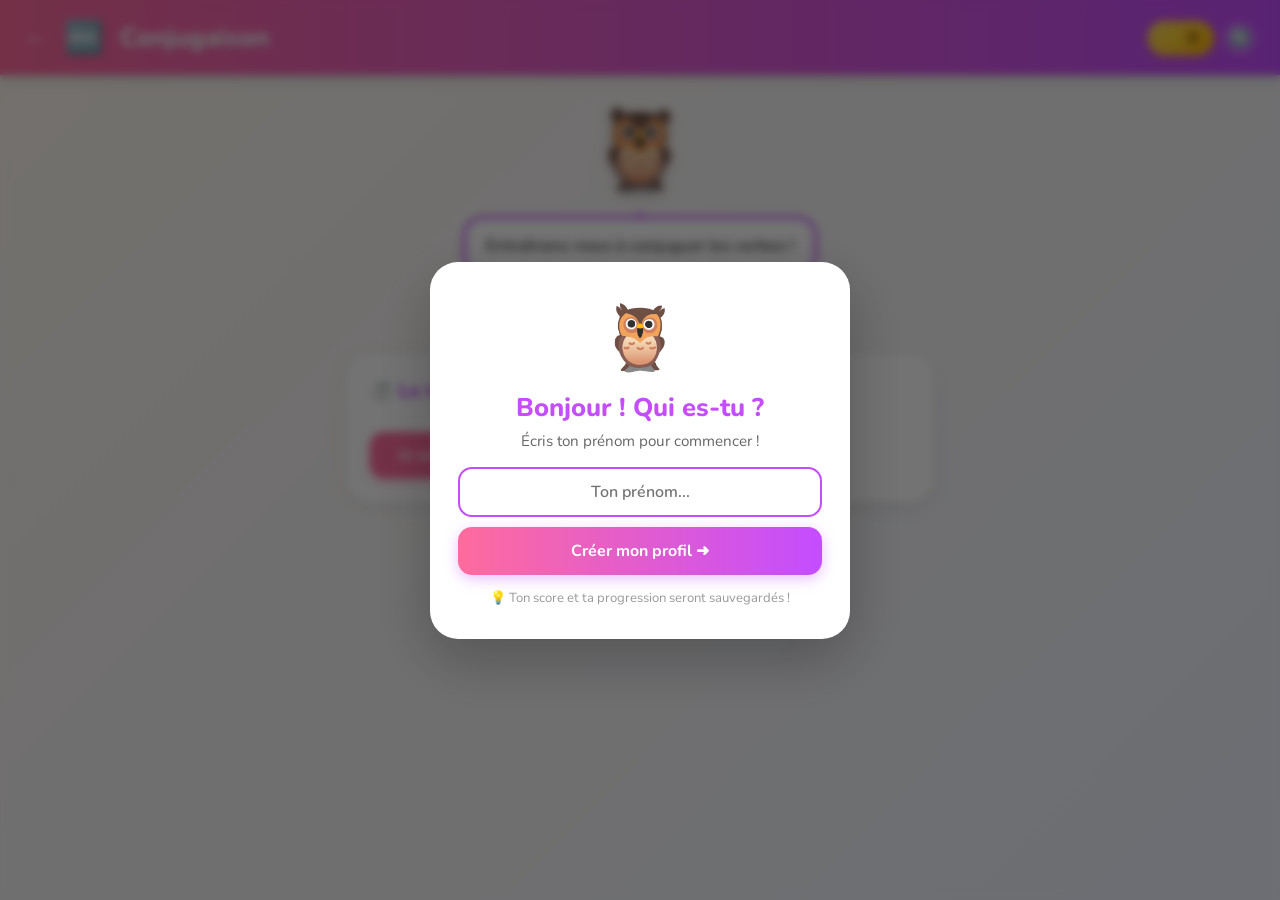
==== pages/conjugaison.html @ 8e63ce26 "Ajout système de profils multi-utilisateurs et interaction vocale Co-Authored-By: Claude Sonnet 4.6 " ====
<!DOCTYPE html>
<html lang="fr">
<head>
  <meta charset="UTF-8">
  <meta name="viewport" content="width=device-width, initial-scale=1.0">
  <title>Conjugaison – L'école magique</title>
  <link rel="stylesheet" href="../css/style.css">
</head>
<body>

  <header>
    <a href="../index.html" style="color:white;font-size:1.5rem;text-decoration:none;">←</a>
    <span style="font-size:2rem;">🔤</span>
    <h1>Conjugaison</h1>
    <div class="header-stars" style="display:flex;align-items:center;gap:10px;">
      <span style="color:white;font-size:0.85rem;font-weight:700;" id="user-name-display"></span>
      <span class="score-badge">⭐ <span id="score-total">0</span></span>
      <button onclick="Profiles.logout()" title="Changer d'utilisateur"
        style="background:rgba(255,255,255,0.25);border:none;border-radius:50%;width:32px;height:32px;cursor:pointer;font-size:1rem;">🔄</button>
    </div>
  </header>

  <main>
    <div class="teacher-zone">
      <div id="teacher-avatar">🦉</div>
      <div class="bubble" id="teacher-bubble">Entraînons-nous à conjuguer les verbes !</div>
      <button id="btn-micro" onclick="activerMicro()">🎤 Parler</button>
    </div>

    <div class="exercice-zone">
      <div class="exercice-card" id="lecon-card">
        <h2 id="temps-titre">⏱️ Le temps du jour</h2>
        <div id="lecon-contenu" style="line-height:1.8;font-size:1rem;color:#444;"></div>
        <button class="valider-btn" onclick="commencerExercices()" style="margin-top:14px;">Je suis prête ! ➜</button>
      </div>

      <div class="exercice-card" id="exo-card" style="display:none;">
        <h2>✍️ Complète la phrase</h2>
        <p id="phrase-trouee" style="font-size:1.15rem;font-weight:700;text-align:center;margin:14px 0;line-height:1.8;"></p>
        <p style="color:#888;font-style:italic;text-align:center;font-size:0.9rem;" id="indice-temps"></p>
        <div class="choix-grid" id="choix-conj"></div>
        <div class="feedback" id="feedback-conj"></div>
      </div>

      <div style="text-align:center;margin-top:8px;">
        <button class="valider-btn" onclick="prochainExercice()" id="btn-suivant" style="display:none;background:#007a30;">Question suivante ➜</button>
        <button class="valider-btn" onclick="changerTemps()" id="btn-temps" style="display:none;background:#c44dff;">Changer de temps ➜</button>
      </div>
    </div>
  </main>

  <script src="../js/teacher.js"></script>
  <script src="../js/profiles.js"></script>
  <script>
    const lecons = [
      {
        temps: "Présent de l'indicatif",
        explication: "Le présent décrit une action qui se passe maintenant ou une vérité générale.\n\nExemple avec CHANTER :\n• Je chante • Tu chantes • Il/Elle chante\n• Nous chantons • Vous chantez • Ils/Elles chantent\n\nAstuce : au présent, les terminaisons courantes sont : -e, -es, -e, -ons, -ez, -ent",
        exercices: [
          { phrase: "Elle ___ (chanter) une belle chanson.", bonne: "chante", choix: ["chante", "chantait", "chantera", "a chanté"] },
          { phrase: "Nous ___ (manger) à midi.", bonne: "mangeons", choix: ["mangeons", "mangions", "mangerons", "avons mangé"] },
          { phrase: "Tu ___ (finir) tes devoirs.", bonne: "finis", choix: ["finis", "finissais", "finiras", "as fini"] }
        ]
      },
      {
        temps: "Imparfait de l'indicatif",
        explication: "L'imparfait décrit une action passée qui durait dans le temps ou une habitude du passé.\n\nExemple avec JOUER :\n• Je jouais • Tu jouais • Il/Elle jouait\n• Nous jouions • Vous jouiez • Ils/Elles jouaient\n\nAstuce : l'imparfait se termine toujours par : -ais, -ais, -ait, -ions, -iez, -aient",
        exercices: [
          { phrase: "Quand j'étais petit, je ___ (jouer) dehors.", bonne: "jouais", choix: ["jouais", "joue", "jouerai", "ai joué"] },
          { phrase: "Il ___ (faire) beau tous les étés.", bonne: "faisait", choix: ["faisait", "fait", "fera", "a fait"] },
          { phrase: "Nous ___ (partir) en vacances chaque année.", bonne: "partions", choix: ["partions", "partons", "partirons", "sommes partis"] }
        ]
      },
      {
        temps: "Futur simple",
        explication: "Le futur simple décrit une action qui se passera plus tard.\n\nExemple avec PARLER :\n• Je parlerai • Tu parleras • Il/Elle parlera\n• Nous parlerons • Vous parlerez • Ils/Elles parleront\n\nAstuce : au futur, on ajoute les terminaisons : -ai, -as, -a, -ons, -ez, -ont",
        exercices: [
          { phrase: "Demain, je ___ (aller) à l'école.", bonne: "irai", choix: ["irai", "vais", "allais", "suis allé"] },
          { phrase: "Tu ___ (apprendre) beaucoup de choses cette année.", bonne: "apprendras", choix: ["apprendras", "apprends", "apprenais", "as appris"] },
          { phrase: "Ils ___ (venir) nous rendre visite.", bonne: "viendront", choix: ["viendront", "viennent", "venaient", "sont venus"] }
        ]
      }
    ];

    let tempsIndex = 0;
    let exoIndex = 0;

    window.addEventListener('load', () => {
      Teacher.init();
      initProfileSystem((name) => {
        setTimeout(() => {
          afficherLecon(0);
          Teacher.parler("Bienvenue en conjugaison " + name + " ! Aujourd'hui on va apprendre le présent de l'indicatif. Lis bien la leçon, ensuite on s'entraîne !");
        }, 600);
      });
    });

    function afficherLecon(ti) {
      const l = lecons[ti];
      document.getElementById('temps-titre').textContent = '⏱️ ' + l.temps;
      document.getElementById('lecon-contenu').innerHTML = l.explication.replace(/\n/g, '<br>');
      document.getElementById('lecon-card').style.display = 'block';
      document.getElementById('exo-card').style.display = 'none';
      document.getElementById('btn-suivant').style.display = 'none';
      document.getElementById('btn-temps').style.display = 'none';
      exoIndex = 0;
    }

    function commencerExercices() {
      document.getElementById('lecon-card').style.display = 'none';
      document.getElementById('exo-card').style.display = 'block';
      afficherExercice();
      Teacher.parler("Très bien ! Maintenant entraînons-nous avec des exercices.");
    }

    function afficherExercice() {
      const exos = lecons[tempsIndex].exercices;
      if (exoIndex >= exos.length) {
        document.getElementById('exo-card').innerHTML = '<h2>🎉 Bravo ! Tu as réussi tous les exercices sur ce temps !</h2>';
        Profiles.saveProgression('conjugaison', { [lecons[tempsIndex].temps]: true, date: new Date().toLocaleDateString() });
        document.getElementById('btn-temps').style.display = tempsIndex < lecons.length - 1 ? 'inline-block' : 'none';
        Teacher.parler("Félicitations ! Tu as réussi tous les exercices. Tu progresses vraiment bien !");
        return;
      }
      const ex = exos[exoIndex];
      document.getElementById('phrase-trouee').textContent = ex.phrase;
      document.getElementById('indice-temps').textContent = 'Temps : ' + lecons[tempsIndex].temps;
      document.getElementById('feedback-conj').className = 'feedback';
      document.getElementById('btn-suivant').style.display = 'none';

      let html = '';
      ex.choix.forEach(c => {
        html += `<button class="choix-btn" onclick="verifier('${c}', '${ex.bonne}', this)">${c}</button>`;
      });
      document.getElementById('choix-conj').innerHTML = html;
      Teacher.parler(ex.phrase.replace('___', '...'));
    }

    function verifier(reponse, bonne, btn) {
      const btns = document.querySelectorAll('.choix-btn');
      btns.forEach(b => b.disabled = true);
      const feedback = document.getElementById('feedback-conj');

      if (reponse === bonne) {
        btn.classList.add('correct');
        feedback.textContent = '✅ Bravo ! La bonne forme est bien : ' + bonne;
        feedback.className = 'feedback bravo';
        const newScore = Profiles.addPoint();
        document.getElementById('score-total').textContent = newScore;
        Teacher.parler("Parfait ! La bonne réponse est " + bonne + ". Continue comme ça !");
      } else {
        btn.classList.add('incorrect');
        btns[Array.from(btns).findIndex(b => b.textContent === bonne)].classList.add('correct');
        feedback.textContent = '❌ Pas tout à fait. La bonne réponse était : ' + bonne;
        feedback.className = 'feedback erreur';
        Teacher.parler("Pas tout à fait. La bonne réponse était : " + bonne + ". On continue !");
      }
      document.getElementById('btn-suivant').style.display = 'inline-block';
    }

    function prochainExercice() { exoIndex++; afficherExercice(); }

    function changerTemps() {
      tempsIndex++;
      afficherLecon(tempsIndex);
      Teacher.parler("Bravo ! Maintenant on passe au " + lecons[tempsIndex].temps + ". Lis bien la leçon !");
    }

    function activerMicro() {
      if (Teacher.isListening) { Teacher.arreterEcoute(); return; }
      Teacher.parler("Je t'écoute !", () => {
        Teacher.ecouter((t) => {
          document.getElementById('teacher-bubble').textContent = "Tu as dit : \"" + t + "\"";
        });
      });
    }
  </script>
</body>
</html>
---- css/style.css ----
/* Police et base */
@import url('https://fonts.googleapis.com/css2?family=Nunito:wght@400;600;700;800&display=swap');

* { box-sizing: border-box; margin: 0; padding: 0; }

body {
  font-family: 'Nunito', sans-serif;
  background: linear-gradient(135deg, #fff9f0 0%, #f0f4ff 100%);
  min-height: 100vh;
  color: #333;
}

/* ===== HEADER ===== */
header {
  background: linear-gradient(90deg, #ff6b9d, #c44dff);
  padding: 16px 24px;
  display: flex;
  align-items: center;
  gap: 16px;
  box-shadow: 0 4px 12px rgba(0,0,0,0.15);
}

header h1 {
  color: white;
  font-size: 1.6rem;
  font-weight: 800;
  text-shadow: 1px 1px 3px rgba(0,0,0,0.2);
}

.header-stars {
  margin-left: auto;
  color: #ffe066;
  font-size: 1.4rem;
  font-weight: 700;
}

/* ===== NAVIGATION ===== */
nav {
  display: flex;
  justify-content: center;
  gap: 12px;
  padding: 16px;
  flex-wrap: wrap;
}

.nav-btn {
  display: flex;
  flex-direction: column;
  align-items: center;
  gap: 6px;
  padding: 14px 20px;
  border: none;
  border-radius: 20px;
  font-family: 'Nunito', sans-serif;
  font-size: 1rem;
  font-weight: 700;
  cursor: pointer;
  text-decoration: none;
  transition: transform 0.2s, box-shadow 0.2s;
  box-shadow: 0 4px 10px rgba(0,0,0,0.12);
  min-width: 120px;
}

.nav-btn:hover {
  transform: translateY(-3px);
  box-shadow: 0 8px 20px rgba(0,0,0,0.18);
}

.nav-btn .emoji { font-size: 2rem; }

.btn-lecture  { background: #ffe0f0; color: #c0006a; }
.btn-grammaire { background: #e0f4ff; color: #0060c0; }
.btn-conjugaison { background: #e8ffe0; color: #007a30; }
.btn-ortho { background: #fff6e0; color: #b06000; }

/* ===== PROFESSEUR ===== */
.teacher-zone {
  display: flex;
  flex-direction: column;
  align-items: center;
  padding: 20px;
  gap: 12px;
}

#teacher-avatar {
  font-size: 5rem;
  transition: transform 0.15s;
  filter: drop-shadow(0 4px 8px rgba(0,0,0,0.15));
  cursor: default;
  user-select: none;
}

#teacher-avatar.parle {
  animation: parle 0.4s ease-in-out infinite alternate;
}

@keyframes parle {
  from { transform: scale(1) rotate(-3deg); }
  to   { transform: scale(1.12) rotate(3deg); }
}

.bubble {
  background: white;
  border: 3px solid #c44dff;
  border-radius: 20px;
  padding: 14px 20px;
  max-width: 520px;
  font-size: 1.05rem;
  font-weight: 600;
  color: #444;
  text-align: center;
  line-height: 1.5;
  box-shadow: 0 4px 12px rgba(196,77,255,0.15);
  position: relative;
}

.bubble::before {
  content: '';
  position: absolute;
  top: -14px;
  left: 50%;
  transform: translateX(-50%);
  border: 7px solid transparent;
  border-bottom-color: #c44dff;
}

/* ===== BOUTON MICRO ===== */
#btn-micro {
  background: #c44dff;
  color: white;
  border: none;
  border-radius: 50px;
  padding: 12px 28px;
  font-family: 'Nunito', sans-serif;
  font-size: 1.05rem;
  font-weight: 700;
  cursor: pointer;
  transition: background 0.2s, transform 0.2s;
  box-shadow: 0 4px 12px rgba(196,77,255,0.4);
}

#btn-micro:hover { background: #a832e0; transform: scale(1.05); }
#btn-micro.actif { background: #e0003a; box-shadow: 0 4px 12px rgba(224,0,58,0.4); }

/* ===== EXERCICE ===== */
.exercice-zone {
  max-width: 620px;
  margin: 0 auto 30px;
  padding: 0 16px;
}

.exercice-card {
  background: white;
  border-radius: 24px;
  padding: 24px;
  box-shadow: 0 6px 20px rgba(0,0,0,0.08);
  margin-bottom: 16px;
}

.exercice-card h2 {
  font-size: 1.2rem;
  font-weight: 800;
  margin-bottom: 14px;
  color: #c44dff;
}

.choix-grid {
  display: grid;
  grid-template-columns: 1fr 1fr;
  gap: 10px;
  margin-top: 12px;
}

.choix-btn {
  background: #f5f0ff;
  border: 2px solid #ddd;
  border-radius: 14px;
  padding: 12px;
  font-family: 'Nunito', sans-serif;
  font-size: 1rem;
  font-weight: 600;
  cursor: pointer;
  transition: all 0.2s;
  color: #333;
}

.choix-btn:hover { border-color: #c44dff; background: #efe0ff; }
.choix-btn.correct { background: #d4f7d4; border-color: #2ea84a; color: #1a6e2e; }
.choix-btn.incorrect { background: #ffd6d6; border-color: #e03a3a; color: #8a0000; }

/* ===== FEEDBACK ===== */
.feedback {
  text-align: center;
  font-size: 1.2rem;
  font-weight: 800;
  padding: 10px;
  border-radius: 12px;
  margin-top: 10px;
  display: none;
}

.feedback.bravo { background: #d4f7d4; color: #1a6e2e; display: block; }
.feedback.erreur { background: #ffd6d6; color: #8a0000; display: block; }

/* ===== ACCUEIL ===== */
.accueil-hero {
  text-align: center;
  padding: 30px 20px 10px;
}

.accueil-hero h2 {
  font-size: 1.8rem;
  font-weight: 800;
  color: #c44dff;
  margin-bottom: 8px;
}

.accueil-hero p {
  font-size: 1.05rem;
  color: #666;
  max-width: 400px;
  margin: 0 auto;
  line-height: 1.5;
}

/* ===== INPUT RÉPONSE ===== */
.reponse-input {
  width: 100%;
  padding: 12px 16px;
  border: 2px solid #ddd;
  border-radius: 14px;
  font-family: 'Nunito', sans-serif;
  font-size: 1rem;
  font-weight: 600;
  margin-top: 10px;
  outline: none;
  transition: border-color 0.2s;
}

.reponse-input:focus { border-color: #c44dff; }

.valider-btn {
  background: #ff6b9d;
  color: white;
  border: none;
  border-radius: 14px;
  padding: 12px 28px;
  font-family: 'Nunito', sans-serif;
  font-size: 1rem;
  font-weight: 700;
  cursor: pointer;
  margin-top: 10px;
  transition: background 0.2s, transform 0.2s;
  box-shadow: 0 4px 10px rgba(255,107,157,0.4);
}

.valider-btn:hover { background: #e04580; transform: scale(1.04); }

/* ===== ÉTOILES / SCORE ===== */
.score-badge {
  background: linear-gradient(135deg, #ffe066, #ffb300);
  color: #7a4800;
  border-radius: 50px;
  padding: 6px 16px;
  font-weight: 800;
  font-size: 1rem;
  box-shadow: 0 2px 8px rgba(255,179,0,0.3);
}

/* ===== RESPONSIVE ===== */
@media (max-width: 480px) {
  header h1 { font-size: 1.2rem; }
  .choix-grid { grid-template-columns: 1fr; }
  .nav-btn { min-width: 90px; padding: 10px 14px; }
}
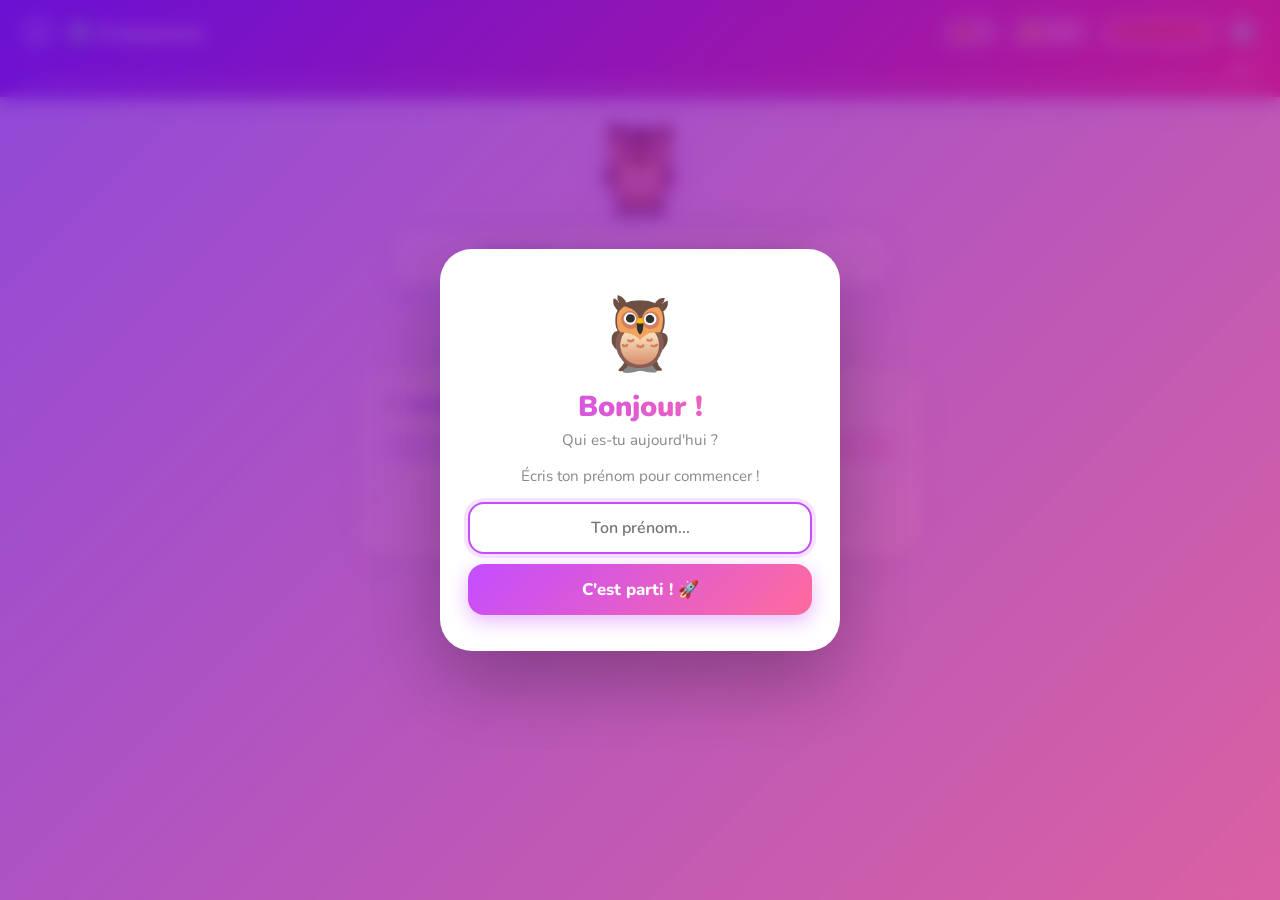
==== commit 8467cc57: "Refonte complète : design Duolingo, XP, coeurs, confettis, voix expressive Co-Authored-By: Claude So" ====
--- a/pages/conjugaison.html
+++ b/pages/conjugaison.html
@@ -8,43 +8,51 @@
 </head>
 <body>
 
-  <header>
-    <a href="../index.html" style="color:white;font-size:1.5rem;text-decoration:none;">←</a>
-    <span style="font-size:2rem;">🔤</span>
-    <h1>Conjugaison</h1>
-    <div class="header-stars" style="display:flex;align-items:center;gap:10px;">
-      <span style="color:white;font-size:0.85rem;font-weight:700;" id="user-name-display"></span>
-      <span class="score-badge">⭐ <span id="score-total">0</span></span>
-      <button onclick="Profiles.logout()" title="Changer d'utilisateur"
-        style="background:rgba(255,255,255,0.25);border:none;border-radius:50%;width:32px;height:32px;cursor:pointer;font-size:1rem;">🔄</button>
+  <header class="hud">
+    <div class="hud-top">
+      <a href="../index.html" class="hud-back">←</a>
+      <div class="hud-title">🔤 Conjugaison</div>
+      <div class="hud-stats">
+        <span class="stat-pill">🔥 <span id="hud-streak">0</span></span>
+        <span class="stat-pill">⭐ <span id="hud-xp">0</span> XP</span>
+        <span class="stat-pill" id="hud-hearts">❤️❤️❤️❤️❤️</span>
+        <button class="btn-logout" onclick="Profiles.logout()">🔄</button>
+      </div>
     </div>
+    <div class="xp-label">
+      <span id="user-name-display"></span>
+      <span>Niv. <span id="hud-level">1</span></span>
+    </div>
+    <div class="xp-bar-wrap"><div class="xp-bar-fill" id="hud-xp-bar"></div></div>
   </header>
 
   <main>
     <div class="teacher-zone">
-      <div id="teacher-avatar">🦉</div>
-      <div class="bubble" id="teacher-bubble">Entraînons-nous à conjuguer les verbes !</div>
+      <div id="teacher-avatar" class="avatar-idle">🦉</div>
+      <div class="speech-bubble" id="teacher-bubble">Entraînons-nous à conjuguer les verbes !</div>
       <button id="btn-micro" onclick="activerMicro()">🎤 Parler</button>
     </div>
 
     <div class="exercice-zone">
       <div class="exercice-card" id="lecon-card">
         <h2 id="temps-titre">⏱️ Le temps du jour</h2>
-        <div id="lecon-contenu" style="line-height:1.8;font-size:1rem;color:#444;"></div>
-        <button class="valider-btn" onclick="commencerExercices()" style="margin-top:14px;">Je suis prête ! ➜</button>
+        <div class="lecon-box" id="lecon-contenu"></div>
+        <div style="text-align:center;">
+          <button class="valider-btn green" onclick="commencerExercices()" style="margin-top:6px;">Je suis prête ! ➜</button>
+        </div>
       </div>
 
       <div class="exercice-card" id="exo-card" style="display:none;">
         <h2>✍️ Complète la phrase</h2>
-        <p id="phrase-trouee" style="font-size:1.15rem;font-weight:700;text-align:center;margin:14px 0;line-height:1.8;"></p>
-        <p style="color:#888;font-style:italic;text-align:center;font-size:0.9rem;" id="indice-temps"></p>
+        <p id="phrase-trouee" style="font-size:1.15rem;font-weight:800;text-align:center;margin:14px 0;color:#1e1b4b;line-height:1.7;"></p>
+        <p style="color:#9ca3af;font-style:italic;text-align:center;font-size:0.88rem;" id="indice-temps"></p>
         <div class="choix-grid" id="choix-conj"></div>
         <div class="feedback" id="feedback-conj"></div>
       </div>
 
-      <div style="text-align:center;margin-top:8px;">
-        <button class="valider-btn" onclick="prochainExercice()" id="btn-suivant" style="display:none;background:#007a30;">Question suivante ➜</button>
-        <button class="valider-btn" onclick="changerTemps()" id="btn-temps" style="display:none;background:#c44dff;">Changer de temps ➜</button>
+      <div style="text-align:center;gap:10px;display:flex;justify-content:center;flex-wrap:wrap;">
+        <button class="valider-btn green" onclick="prochainExercice()" id="btn-suivant" style="display:none;">Question suivante ➜</button>
+        <button class="valider-btn" onclick="changerTemps()" id="btn-temps" style="display:none;">Temps suivant ➜</button>
       </div>
     </div>
   </main>
@@ -55,123 +63,127 @@
     const lecons = [
       {
         temps: "Présent de l'indicatif",
-        explication: "Le présent décrit une action qui se passe maintenant ou une vérité générale.\n\nExemple avec CHANTER :\n• Je chante • Tu chantes • Il/Elle chante\n• Nous chantons • Vous chantez • Ils/Elles chantent\n\nAstuce : au présent, les terminaisons courantes sont : -e, -es, -e, -ons, -ez, -ent",
+        explication: "Le présent décrit une action qui se passe maintenant.\n\n📌 CHANTER : Je chante · Tu chantes · Il chante · Nous chantons · Vous chantez · Ils chantent\n\n💡 Terminaisons courantes : -e, -es, -e, -ons, -ez, -ent",
         exercices: [
-          { phrase: "Elle ___ (chanter) une belle chanson.", bonne: "chante", choix: ["chante", "chantait", "chantera", "a chanté"] },
-          { phrase: "Nous ___ (manger) à midi.", bonne: "mangeons", choix: ["mangeons", "mangions", "mangerons", "avons mangé"] },
-          { phrase: "Tu ___ (finir) tes devoirs.", bonne: "finis", choix: ["finis", "finissais", "finiras", "as fini"] }
+          { phrase:"Elle ___ (chanter) une belle chanson.", bonne:"chante", choix:["chante","chantait","chantera","a chanté"] },
+          { phrase:"Nous ___ (manger) à midi.", bonne:"mangeons", choix:["mangeons","mangions","mangerons","avons mangé"] },
+          { phrase:"Tu ___ (finir) tes devoirs.", bonne:"finis", choix:["finis","finissais","finiras","as fini"] }
         ]
       },
       {
         temps: "Imparfait de l'indicatif",
-        explication: "L'imparfait décrit une action passée qui durait dans le temps ou une habitude du passé.\n\nExemple avec JOUER :\n• Je jouais • Tu jouais • Il/Elle jouait\n• Nous jouions • Vous jouiez • Ils/Elles jouaient\n\nAstuce : l'imparfait se termine toujours par : -ais, -ais, -ait, -ions, -iez, -aient",
+        explication: "L'imparfait décrit une action passée qui durait ou une habitude.\n\n📌 JOUER : Je jouais · Tu jouais · Il jouait · Nous jouions · Vous jouiez · Ils jouaient\n\n💡 Terminaisons : -ais, -ais, -ait, -ions, -iez, -aient",
         exercices: [
-          { phrase: "Quand j'étais petit, je ___ (jouer) dehors.", bonne: "jouais", choix: ["jouais", "joue", "jouerai", "ai joué"] },
-          { phrase: "Il ___ (faire) beau tous les étés.", bonne: "faisait", choix: ["faisait", "fait", "fera", "a fait"] },
-          { phrase: "Nous ___ (partir) en vacances chaque année.", bonne: "partions", choix: ["partions", "partons", "partirons", "sommes partis"] }
+          { phrase:"Quand j'étais petit, je ___ (jouer) dehors.", bonne:"jouais", choix:["jouais","joue","jouerai","ai joué"] },
+          { phrase:"Il ___ (faire) beau tous les étés.", bonne:"faisait", choix:["faisait","fait","fera","a fait"] },
+          { phrase:"Nous ___ (partir) en vacances chaque année.", bonne:"partions", choix:["partions","partons","partirons","sommes partis"] }
         ]
       },
       {
         temps: "Futur simple",
-        explication: "Le futur simple décrit une action qui se passera plus tard.\n\nExemple avec PARLER :\n• Je parlerai • Tu parleras • Il/Elle parlera\n• Nous parlerons • Vous parlerez • Ils/Elles parleront\n\nAstuce : au futur, on ajoute les terminaisons : -ai, -as, -a, -ons, -ez, -ont",
+        explication: "Le futur simple décrit une action qui se passera plus tard.\n\n📌 PARLER : Je parlerai · Tu parleras · Il parlera · Nous parlerons · Vous parlerez · Ils parleront\n\n💡 Terminaisons : -ai, -as, -a, -ons, -ez, -ont",
         exercices: [
-          { phrase: "Demain, je ___ (aller) à l'école.", bonne: "irai", choix: ["irai", "vais", "allais", "suis allé"] },
-          { phrase: "Tu ___ (apprendre) beaucoup de choses cette année.", bonne: "apprendras", choix: ["apprendras", "apprends", "apprenais", "as appris"] },
-          { phrase: "Ils ___ (venir) nous rendre visite.", bonne: "viendront", choix: ["viendront", "viennent", "venaient", "sont venus"] }
+          { phrase:"Demain, je ___ (aller) à l'école.", bonne:"irai", choix:["irai","vais","allais","suis allé"] },
+          { phrase:"Tu ___ (apprendre) beaucoup de choses.", bonne:"apprendras", choix:["apprendras","apprends","apprenais","as appris"] },
+          { phrase:"Ils ___ (venir) nous rendre visite.", bonne:"viendront", choix:["viendront","viennent","venaient","sont venus"] }
         ]
       }
     ];
 
-    let tempsIndex = 0;
-    let exoIndex = 0;
+    let tempsIndex = 0, exoIndex = 0;
 
     window.addEventListener('load', () => {
       Teacher.init();
       initProfileSystem((name) => {
         setTimeout(() => {
           afficherLecon(0);
-          Teacher.parler("Bienvenue en conjugaison " + name + " ! Aujourd'hui on va apprendre le présent de l'indicatif. Lis bien la leçon, ensuite on s'entraîne !");
-        }, 600);
+          Teacher.expliquer("Bienvenue en conjugaison " + name + " ! Lis bien la leçon, ensuite on s'entraîne !");
+        }, 700);
       });
     });
 
     function afficherLecon(ti) {
       const l = lecons[ti];
       document.getElementById('temps-titre').textContent = '⏱️ ' + l.temps;
-      document.getElementById('lecon-contenu').innerHTML = l.explication.replace(/\n/g, '<br>');
+      document.getElementById('lecon-contenu').innerHTML = l.explication.replace(/\n/g,'<br>');
       document.getElementById('lecon-card').style.display = 'block';
       document.getElementById('exo-card').style.display = 'none';
       document.getElementById('btn-suivant').style.display = 'none';
       document.getElementById('btn-temps').style.display = 'none';
       exoIndex = 0;
+      Teacher.expliquer(l.temps + ". " + l.explication.split('\n')[0]);
     }
 
     function commencerExercices() {
       document.getElementById('lecon-card').style.display = 'none';
       document.getElementById('exo-card').style.display = 'block';
       afficherExercice();
-      Teacher.parler("Très bien ! Maintenant entraînons-nous avec des exercices.");
+      Teacher.poserQuestion("C'est parti ! Complète les phrases.");
     }
 
     function afficherExercice() {
       const exos = lecons[tempsIndex].exercices;
       if (exoIndex >= exos.length) {
-        document.getElementById('exo-card').innerHTML = '<h2>🎉 Bravo ! Tu as réussi tous les exercices sur ce temps !</h2>';
+        document.getElementById('exo-card').innerHTML = '<h2 style="text-align:center;color:#7c3aed">🎉 Bravo ! Tu as réussi tous les exercices !</h2>';
+        lancerConfettis();
         Profiles.saveProgression('conjugaison', { [lecons[tempsIndex].temps]: true, date: new Date().toLocaleDateString() });
         document.getElementById('btn-temps').style.display = tempsIndex < lecons.length - 1 ? 'inline-block' : 'none';
-        Teacher.parler("Félicitations ! Tu as réussi tous les exercices. Tu progresses vraiment bien !");
+        Teacher.encourager("Félicitations ! Tu maîtrises " + lecons[tempsIndex].temps + " !");
         return;
       }
       const ex = exos[exoIndex];
       document.getElementById('phrase-trouee').textContent = ex.phrase;
-      document.getElementById('indice-temps').textContent = 'Temps : ' + lecons[tempsIndex].temps;
+      document.getElementById('indice-temps').textContent = '⏱️ ' + lecons[tempsIndex].temps;
       document.getElementById('feedback-conj').className = 'feedback';
       document.getElementById('btn-suivant').style.display = 'none';
 
       let html = '';
       ex.choix.forEach(c => {
-        html += `<button class="choix-btn" onclick="verifier('${c}', '${ex.bonne}', this)">${c}</button>`;
+        html += `<button class="choix-btn" onclick="verifier('${c}','${ex.bonne}',this)">${c}</button>`;
       });
       document.getElementById('choix-conj').innerHTML = html;
-      Teacher.parler(ex.phrase.replace('___', '...'));
+      Teacher.poserQuestion(ex.phrase.replace('___', '...'));
     }
 
     function verifier(reponse, bonne, btn) {
-      const btns = document.querySelectorAll('.choix-btn');
-      btns.forEach(b => b.disabled = true);
-      const feedback = document.getElementById('feedback-conj');
-
+      document.querySelectorAll('.choix-btn').forEach(b => b.disabled = true);
+      const fb = document.getElementById('feedback-conj');
       if (reponse === bonne) {
         btn.classList.add('correct');
-        feedback.textContent = '✅ Bravo ! La bonne forme est bien : ' + bonne;
-        feedback.className = 'feedback bravo';
-        const newScore = Profiles.addPoint();
-        document.getElementById('score-total').textContent = newScore;
-        Teacher.parler("Parfait ! La bonne réponse est " + bonne + ". Continue comme ça !");
+        fb.textContent = '✅ Parfait ! La bonne forme est : ' + bonne;
+        fb.className = 'feedback bravo';
+        SFX.correct(); lancerConfettis();
+        document.getElementById('teacher-avatar').className = 'avatar-celebrate';
+        setTimeout(() => document.getElementById('teacher-avatar').className = 'avatar-idle', 600);
+        const levelUp = Profiles.addXP(10); updateHUD();
+        if (levelUp) { SFX.levelUp(); afficherToast(); }
+        Teacher.encourager("Parfait ! " + bonne + " est la bonne réponse. Continue !");
       } else {
         btn.classList.add('incorrect');
-        btns[Array.from(btns).findIndex(b => b.textContent === bonne)].classList.add('correct');
-        feedback.textContent = '❌ Pas tout à fait. La bonne réponse était : ' + bonne;
-        feedback.className = 'feedback erreur';
-        Teacher.parler("Pas tout à fait. La bonne réponse était : " + bonne + ". On continue !");
+        document.querySelectorAll('.choix-btn')[lecons[tempsIndex].exercices[exoIndex].choix.indexOf(bonne)].classList.add('correct');
+        fb.textContent = '❌ La bonne réponse était : ' + bonne;
+        fb.className = 'feedback erreur';
+        SFX.incorrect(); Profiles.loseHeart(); updateHUD();
+        Teacher.consoler("Pas tout à fait. La bonne réponse était : " + bonne);
       }
       document.getElementById('btn-suivant').style.display = 'inline-block';
     }
 
     function prochainExercice() { exoIndex++; afficherExercice(); }
+    function changerTemps() { tempsIndex++; afficherLecon(tempsIndex); }
 
-    function changerTemps() {
-      tempsIndex++;
-      afficherLecon(tempsIndex);
-      Teacher.parler("Bravo ! Maintenant on passe au " + lecons[tempsIndex].temps + ". Lis bien la leçon !");
+    function afficherToast() {
+      const t = document.createElement('div');
+      t.className = 'level-up-toast';
+      t.textContent = '🎉 Niveau ' + Profiles.getLevel() + ' atteint !';
+      document.body.appendChild(t);
+      setTimeout(() => t.remove(), 3200);
     }
 
     function activerMicro() {
       if (Teacher.isListening) { Teacher.arreterEcoute(); return; }
       Teacher.parler("Je t'écoute !", () => {
-        Teacher.ecouter((t) => {
-          document.getElementById('teacher-bubble').textContent = "Tu as dit : \"" + t + "\"";
-        });
+        Teacher.ecouter(t => document.getElementById('teacher-bubble').textContent = "Tu as dit : \"" + t + "\"");
       });
     }
   </script>
--- a/css/style.css
+++ b/css/style.css
@@ -1,275 +1,322 @@
-/* Police et base */
-@import url('https://fonts.googleapis.com/css2?family=Nunito:wght@400;600;700;800&display=swap');
-
-* { box-sizing: border-box; margin: 0; padding: 0; }
+@import url('https://fonts.googleapis.com/css2?family=Nunito:wght@400;600;700;800;900&display=swap');
+
+*, *::before, *::after { box-sizing: border-box; margin: 0; padding: 0; }
+
+:root {
+  --purple: #7c3aed;
+  --pink:   #ec4899;
+  --green:  #10b981;
+  --red:    #ef4444;
+  --yellow: #f59e0b;
+  --blue:   #3b82f6;
+  --bg:     #f5f3ff;
+}
 
 body {
   font-family: 'Nunito', sans-serif;
-  background: linear-gradient(135deg, #fff9f0 0%, #f0f4ff 100%);
+  background: var(--bg);
   min-height: 100vh;
-  color: #333;
-}
-
-/* ===== HEADER ===== */
-header {
-  background: linear-gradient(90deg, #ff6b9d, #c44dff);
-  padding: 16px 24px;
+  color: #1e1b4b;
+  overflow-x: hidden;
+}
+
+/* ===== HUD HEADER ===== */
+.hud {
+  background: linear-gradient(135deg, #7c3aed, #ec4899);
+  padding: 14px 20px 10px;
+  position: sticky; top: 0; z-index: 100;
+  box-shadow: 0 4px 20px rgba(124,58,237,0.35);
+}
+
+.hud-top {
   display: flex;
   align-items: center;
-  gap: 16px;
-  box-shadow: 0 4px 12px rgba(0,0,0,0.15);
-}
-
-header h1 {
-  color: white;
-  font-size: 1.6rem;
-  font-weight: 800;
-  text-shadow: 1px 1px 3px rgba(0,0,0,0.2);
-}
-
-.header-stars {
-  margin-left: auto;
-  color: #ffe066;
-  font-size: 1.4rem;
-  font-weight: 700;
-}
-
-/* ===== NAVIGATION ===== */
-nav {
-  display: flex;
-  justify-content: center;
   gap: 12px;
-  padding: 16px;
-  flex-wrap: wrap;
-}
-
-.nav-btn {
-  display: flex;
-  flex-direction: column;
-  align-items: center;
-  gap: 6px;
-  padding: 14px 20px;
-  border: none;
+  margin-bottom: 10px;
+}
+
+.hud-back {
+  color: white; font-size: 1.4rem; text-decoration: none;
+  background: rgba(255,255,255,0.2); border-radius: 50%;
+  width: 36px; height: 36px; display: flex; align-items: center; justify-content: center;
+  transition: background 0.2s;
+}
+.hud-back:hover { background: rgba(255,255,255,0.35); }
+
+.hud-title {
+  color: white; font-size: 1.15rem; font-weight: 900;
+  text-shadow: 0 1px 4px rgba(0,0,0,0.2); flex: 1;
+}
+
+.hud-stats {
+  display: flex; align-items: center; gap: 10px;
+}
+
+.stat-pill {
+  background: rgba(255,255,255,0.22);
+  border-radius: 20px; padding: 5px 12px;
+  color: white; font-weight: 800; font-size: 0.9rem;
+  display: flex; align-items: center; gap: 4px;
+  backdrop-filter: blur(4px);
+  border: 1px solid rgba(255,255,255,0.25);
+}
+
+.btn-logout {
+  background: rgba(255,255,255,0.2); border: none;
+  border-radius: 50%; width: 34px; height: 34px;
+  cursor: pointer; font-size: 1rem; color: white;
+  transition: background 0.2s;
+}
+.btn-logout:hover { background: rgba(255,255,255,0.35); }
+
+/* Barre XP */
+.xp-bar-wrap {
+  background: rgba(255,255,255,0.2);
+  border-radius: 99px; height: 8px; overflow: hidden;
+  position: relative;
+}
+.xp-bar-fill {
+  height: 100%;
+  background: linear-gradient(90deg, #ffe066, #ffb300);
+  border-radius: 99px;
+  transition: width 0.8s cubic-bezier(0.34,1.56,0.64,1);
+  box-shadow: 0 0 8px rgba(255,224,102,0.6);
+  width: 0%;
+}
+.xp-label {
+  display: flex; justify-content: space-between;
+  color: rgba(255,255,255,0.85); font-size: 0.72rem; font-weight: 700;
+  margin-bottom: 3px;
+}
+
+/* ===== AVATAR PROFESSEUR ===== */
+.teacher-zone {
+  display: flex; flex-direction: column;
+  align-items: center; padding: 28px 20px 16px; gap: 14px;
+}
+
+#teacher-avatar {
+  font-size: 5.5rem;
+  line-height: 1;
+  filter: drop-shadow(0 8px 16px rgba(124,58,237,0.25));
+  user-select: none;
+}
+
+.avatar-idle    { animation: avatar-float 2.5s ease-in-out infinite; }
+.avatar-talking { animation: avatar-talk 0.35s ease-in-out infinite alternate; }
+.avatar-listening { animation: avatar-listen 0.8s ease-in-out infinite; }
+.avatar-celebrate { animation: avatar-celebrate 0.5s ease-in-out; }
+
+@keyframes avatar-float    { 0%,100%{transform:translateY(0) rotate(0deg)} 50%{transform:translateY(-10px) rotate(3deg)} }
+@keyframes avatar-talk     { from{transform:scale(1) rotate(-4deg)} to{transform:scale(1.14) rotate(4deg)} }
+@keyframes avatar-listen   { 0%,100%{transform:scale(1)} 50%{transform:scale(1.08)} }
+@keyframes avatar-celebrate{ 0%{transform:scale(1)} 30%{transform:scale(1.3) rotate(-10deg)} 60%{transform:scale(1.2) rotate(10deg)} 100%{transform:scale(1) rotate(0deg)} }
+
+/* Bulle de dialogue */
+.speech-bubble {
+  background: white;
   border-radius: 20px;
-  font-family: 'Nunito', sans-serif;
-  font-size: 1rem;
-  font-weight: 700;
-  cursor: pointer;
-  text-decoration: none;
-  transition: transform 0.2s, box-shadow 0.2s;
-  box-shadow: 0 4px 10px rgba(0,0,0,0.12);
-  min-width: 120px;
-}
-
-.nav-btn:hover {
-  transform: translateY(-3px);
-  box-shadow: 0 8px 20px rgba(0,0,0,0.18);
-}
-
-.nav-btn .emoji { font-size: 2rem; }
-
-.btn-lecture  { background: #ffe0f0; color: #c0006a; }
-.btn-grammaire { background: #e0f4ff; color: #0060c0; }
-.btn-conjugaison { background: #e8ffe0; color: #007a30; }
-.btn-ortho { background: #fff6e0; color: #b06000; }
-
-/* ===== PROFESSEUR ===== */
-.teacher-zone {
-  display: flex;
-  flex-direction: column;
-  align-items: center;
-  padding: 20px;
-  gap: 12px;
-}
-
-#teacher-avatar {
-  font-size: 5rem;
-  transition: transform 0.15s;
-  filter: drop-shadow(0 4px 8px rgba(0,0,0,0.15));
-  cursor: default;
-  user-select: none;
-}
-
-#teacher-avatar.parle {
-  animation: parle 0.4s ease-in-out infinite alternate;
-}
-
-@keyframes parle {
-  from { transform: scale(1) rotate(-3deg); }
-  to   { transform: scale(1.12) rotate(3deg); }
-}
-
-.bubble {
-  background: white;
-  border: 3px solid #c44dff;
-  border-radius: 20px;
-  padding: 14px 20px;
-  max-width: 520px;
-  font-size: 1.05rem;
-  font-weight: 600;
-  color: #444;
-  text-align: center;
-  line-height: 1.5;
-  box-shadow: 0 4px 12px rgba(196,77,255,0.15);
+  padding: 16px 22px;
+  max-width: 500px; width: 92%;
+  font-size: 1.05rem; font-weight: 700; color: #3730a3;
+  text-align: center; line-height: 1.5;
+  box-shadow: 0 8px 30px rgba(124,58,237,0.15);
+  border: 2px solid #e0d7ff;
   position: relative;
-}
-
-.bubble::before {
+  transition: all 0.3s ease;
+}
+.speech-bubble::after {
   content: '';
-  position: absolute;
-  top: -14px;
-  left: 50%;
+  position: absolute; top: -12px; left: 50%;
   transform: translateX(-50%);
   border: 7px solid transparent;
-  border-bottom-color: #c44dff;
-}
-
-/* ===== BOUTON MICRO ===== */
+  border-bottom-color: #e0d7ff;
+}
+.speech-bubble::before {
+  content: '';
+  position: absolute; top: -9px; left: 50%;
+  transform: translateX(-50%);
+  border: 6px solid transparent;
+  border-bottom-color: white; z-index: 1;
+}
+
+/* Bouton micro */
 #btn-micro {
-  background: #c44dff;
-  color: white;
-  border: none;
-  border-radius: 50px;
-  padding: 12px 28px;
-  font-family: 'Nunito', sans-serif;
-  font-size: 1.05rem;
-  font-weight: 700;
-  cursor: pointer;
-  transition: background 0.2s, transform 0.2s;
-  box-shadow: 0 4px 12px rgba(196,77,255,0.4);
-}
-
-#btn-micro:hover { background: #a832e0; transform: scale(1.05); }
-#btn-micro.actif { background: #e0003a; box-shadow: 0 4px 12px rgba(224,0,58,0.4); }
+  background: linear-gradient(135deg, #7c3aed, #ec4899);
+  color: white; border: none; border-radius: 99px;
+  padding: 13px 30px;
+  font-family: 'Nunito', sans-serif; font-size: 1rem; font-weight: 800;
+  cursor: pointer; transition: all 0.25s;
+  box-shadow: 0 6px 20px rgba(124,58,237,0.4);
+  letter-spacing: 0.3px;
+}
+#btn-micro:hover   { transform: scale(1.05); box-shadow: 0 8px 25px rgba(124,58,237,0.5); }
+#btn-micro.actif   { background: linear-gradient(135deg, #ef4444, #f97316); animation: pulse-mic 1s infinite; }
+@keyframes pulse-mic { 0%,100%{box-shadow:0 6px 20px rgba(239,68,68,0.4)} 50%{box-shadow:0 6px 30px rgba(239,68,68,0.7)} }
+
+/* ===== NAVIGATION ACCUEIL ===== */
+.subject-grid {
+  display: grid;
+  grid-template-columns: 1fr 1fr;
+  gap: 14px;
+  padding: 0 16px 30px;
+  max-width: 500px;
+  margin: 0 auto;
+}
+
+.subject-card {
+  background: white;
+  border-radius: 24px;
+  padding: 22px 16px;
+  text-align: center;
+  text-decoration: none;
+  transition: all 0.25s cubic-bezier(0.34,1.56,0.64,1);
+  box-shadow: 0 4px 16px rgba(0,0,0,0.07);
+  border: 2px solid transparent;
+  display: flex; flex-direction: column; align-items: center; gap: 8px;
+  position: relative; overflow: hidden;
+}
+.subject-card::before {
+  content: '';
+  position: absolute; inset: 0;
+  opacity: 0.06;
+  transition: opacity 0.2s;
+}
+.subject-card:hover {
+  transform: translateY(-6px) scale(1.02);
+  box-shadow: 0 12px 30px rgba(0,0,0,0.13);
+}
+
+.subject-card .s-emoji  { font-size: 2.8rem; }
+.subject-card .s-label  { font-size: 1rem; font-weight: 900; }
+.subject-card .s-sub    { font-size: 0.78rem; font-weight: 600; opacity: 0.7; }
+
+.s-lecture     { border-color: #fce7f3; } .s-lecture::before     { background: #ec4899; } .s-lecture .s-label { color: #be185d; }
+.s-grammaire   { border-color: #dbeafe; } .s-grammaire::before   { background: #3b82f6; } .s-grammaire .s-label { color: #1d4ed8; }
+.s-conjugaison { border-color: #d1fae5; } .s-conjugaison::before { background: #10b981; } .s-conjugaison .s-label { color: #047857; }
+.s-ortho       { border-color: #fef3c7; } .s-ortho::before       { background: #f59e0b; } .s-ortho .s-label { color: #b45309; }
 
 /* ===== EXERCICE ===== */
 .exercice-zone {
-  max-width: 620px;
-  margin: 0 auto 30px;
-  padding: 0 16px;
+  max-width: 600px; margin: 0 auto 40px; padding: 0 16px;
 }
 
 .exercice-card {
   background: white;
   border-radius: 24px;
   padding: 24px;
-  box-shadow: 0 6px 20px rgba(0,0,0,0.08);
-  margin-bottom: 16px;
+  box-shadow: 0 6px 24px rgba(0,0,0,0.07);
+  margin-bottom: 14px;
+  border: 2px solid #f0ebff;
 }
 
 .exercice-card h2 {
-  font-size: 1.2rem;
-  font-weight: 800;
-  margin-bottom: 14px;
-  color: #c44dff;
-}
-
+  font-size: 1.1rem; font-weight: 900; color: #7c3aed;
+  margin-bottom: 16px; letter-spacing: -0.2px;
+}
+
+/* Grille de choix */
 .choix-grid {
   display: grid;
   grid-template-columns: 1fr 1fr;
   gap: 10px;
-  margin-top: 12px;
+  margin-top: 14px;
 }
 
 .choix-btn {
-  background: #f5f0ff;
-  border: 2px solid #ddd;
-  border-radius: 14px;
-  padding: 12px;
-  font-family: 'Nunito', sans-serif;
-  font-size: 1rem;
-  font-weight: 600;
-  cursor: pointer;
-  transition: all 0.2s;
-  color: #333;
-}
-
-.choix-btn:hover { border-color: #c44dff; background: #efe0ff; }
-.choix-btn.correct { background: #d4f7d4; border-color: #2ea84a; color: #1a6e2e; }
-.choix-btn.incorrect { background: #ffd6d6; border-color: #e03a3a; color: #8a0000; }
-
-/* ===== FEEDBACK ===== */
+  background: #f5f3ff;
+  border: 2.5px solid #e0d7ff;
+  border-radius: 16px; padding: 14px 12px;
+  font-family: 'Nunito', sans-serif; font-size: 0.97rem; font-weight: 700;
+  cursor: pointer; transition: all 0.2s; color: #3730a3;
+  line-height: 1.3;
+}
+.choix-btn:hover:not(:disabled) { background: #ede9ff; border-color: #7c3aed; transform: scale(1.03); }
+.choix-btn.correct  { background: #d1fae5; border-color: #10b981; color: #065f46; animation: bounce-in 0.4s ease; }
+.choix-btn.incorrect{ background: #fee2e2; border-color: #ef4444; color: #7f1d1d; animation: shake-btn 0.4s ease; }
+
+@keyframes bounce-in  { 0%{transform:scale(0.9)} 60%{transform:scale(1.08)} 100%{transform:scale(1)} }
+@keyframes shake-btn  { 0%,100%{transform:translateX(0)} 25%{transform:translateX(-6px)} 75%{transform:translateX(6px)} }
+
+/* Feedback */
 .feedback {
-  text-align: center;
-  font-size: 1.2rem;
-  font-weight: 800;
-  padding: 10px;
-  border-radius: 12px;
+  text-align: center; font-size: 1.05rem; font-weight: 800;
+  padding: 12px; border-radius: 14px; margin-top: 12px;
+  display: none; animation: slide-up 0.3s ease;
+}
+@keyframes slide-up { from{transform:translateY(8px);opacity:0} to{transform:translateY(0);opacity:1} }
+.feedback.bravo  { background: #d1fae5; color: #065f46; display: block; }
+.feedback.erreur { background: #fee2e2; color: #7f1d1d; display: block; }
+
+/* Boutons action */
+.valider-btn {
+  background: linear-gradient(135deg, #7c3aed, #ec4899);
+  color: white; border: none; border-radius: 16px;
+  padding: 13px 28px;
+  font-family: 'Nunito', sans-serif; font-size: 1rem; font-weight: 800;
+  cursor: pointer; transition: all 0.2s;
+  box-shadow: 0 5px 18px rgba(124,58,237,0.35);
   margin-top: 10px;
-  display: none;
-}
-
-.feedback.bravo { background: #d4f7d4; color: #1a6e2e; display: block; }
-.feedback.erreur { background: #ffd6d6; color: #8a0000; display: block; }
-
-/* ===== ACCUEIL ===== */
-.accueil-hero {
-  text-align: center;
-  padding: 30px 20px 10px;
-}
-
-.accueil-hero h2 {
-  font-size: 1.8rem;
-  font-weight: 800;
-  color: #c44dff;
-  margin-bottom: 8px;
-}
-
-.accueil-hero p {
-  font-size: 1.05rem;
-  color: #666;
-  max-width: 400px;
-  margin: 0 auto;
-  line-height: 1.5;
-}
-
-/* ===== INPUT RÉPONSE ===== */
+}
+.valider-btn:hover { transform: scale(1.04); box-shadow: 0 7px 22px rgba(124,58,237,0.45); }
+.valider-btn.green { background: linear-gradient(135deg, #10b981, #059669); box-shadow: 0 5px 18px rgba(16,185,129,0.35); }
+.valider-btn.blue  { background: linear-gradient(135deg, #3b82f6, #2563eb); box-shadow: 0 5px 18px rgba(59,130,246,0.35); }
+
+/* Input texte */
 .reponse-input {
-  width: 100%;
-  padding: 12px 16px;
-  border: 2px solid #ddd;
-  border-radius: 14px;
-  font-family: 'Nunito', sans-serif;
-  font-size: 1rem;
-  font-weight: 600;
-  margin-top: 10px;
-  outline: none;
-  transition: border-color 0.2s;
-}
-
-.reponse-input:focus { border-color: #c44dff; }
-
-.valider-btn {
-  background: #ff6b9d;
-  color: white;
-  border: none;
-  border-radius: 14px;
-  padding: 12px 28px;
-  font-family: 'Nunito', sans-serif;
-  font-size: 1rem;
-  font-weight: 700;
-  cursor: pointer;
-  margin-top: 10px;
-  transition: background 0.2s, transform 0.2s;
-  box-shadow: 0 4px 10px rgba(255,107,157,0.4);
-}
-
-.valider-btn:hover { background: #e04580; transform: scale(1.04); }
-
-/* ===== ÉTOILES / SCORE ===== */
-.score-badge {
-  background: linear-gradient(135deg, #ffe066, #ffb300);
-  color: #7a4800;
-  border-radius: 50px;
-  padding: 6px 16px;
-  font-weight: 800;
-  font-size: 1rem;
-  box-shadow: 0 2px 8px rgba(255,179,0,0.3);
-}
-
-/* ===== RESPONSIVE ===== */
+  width: 100%; padding: 13px 18px;
+  border: 2.5px solid #e0d7ff; border-radius: 16px;
+  font-family: 'Nunito', sans-serif; font-size: 1rem; font-weight: 700;
+  outline: none; transition: all 0.2s; color: #1e1b4b;
+  background: #faf9ff;
+}
+.reponse-input:focus { border-color: #7c3aed; box-shadow: 0 0 0 4px rgba(124,58,237,0.12); }
+
+/* Leçon */
+.lecon-box {
+  background: linear-gradient(135deg, #ede9ff, #fce7f3);
+  border-radius: 16px; padding: 14px 18px;
+  font-size: 0.95rem; line-height: 1.7; color: #3730a3;
+  margin-bottom: 16px; border: 1.5px solid #ddd6fe;
+}
+
+/* Mot cible */
+.mot-cible {
+  text-align: center; font-size: 2rem; font-weight: 900;
+  color: #7c3aed; margin: 12px 0; letter-spacing: 1px;
+  background: #ede9ff; border-radius: 12px; padding: 10px;
+}
+
+/* Hero accueil */
+.hero {
+  text-align: center; padding: 28px 20px 10px;
+}
+.hero h2 {
+  font-size: 2rem; font-weight: 900;
+  background: linear-gradient(90deg, #7c3aed, #ec4899);
+  -webkit-background-clip: text; -webkit-text-fill-color: transparent;
+  margin-bottom: 6px;
+}
+.hero p { color: #6b7280; font-size: 1rem; font-weight: 600; }
+
+/* Notification niveau */
+.level-up-toast {
+  position: fixed; top: 80px; left: 50%; transform: translateX(-50%) translateY(-20px);
+  background: linear-gradient(135deg, #f59e0b, #ef4444);
+  color: white; border-radius: 99px; padding: 12px 28px;
+  font-weight: 900; font-size: 1.05rem;
+  box-shadow: 0 8px 30px rgba(245,158,11,0.5);
+  animation: toast-in 0.4s cubic-bezier(0.34,1.56,0.64,1) forwards, toast-out 0.4s ease 2.5s forwards;
+  z-index: 500; pointer-events: none;
+}
+@keyframes toast-in  { to { transform: translateX(-50%) translateY(0); opacity: 1; } }
+@keyframes toast-out { to { transform: translateX(-50%) translateY(-20px); opacity: 0; } }
+
+/* Responsive */
 @media (max-width: 480px) {
-  header h1 { font-size: 1.2rem; }
+  .hud-title { font-size: 1rem; }
   .choix-grid { grid-template-columns: 1fr; }
-  .nav-btn { min-width: 90px; padding: 10px 14px; }
-}
+  .subject-grid { gap: 10px; }
+  #teacher-avatar { font-size: 4.5rem; }
+  .hero h2 { font-size: 1.6rem; }
+}
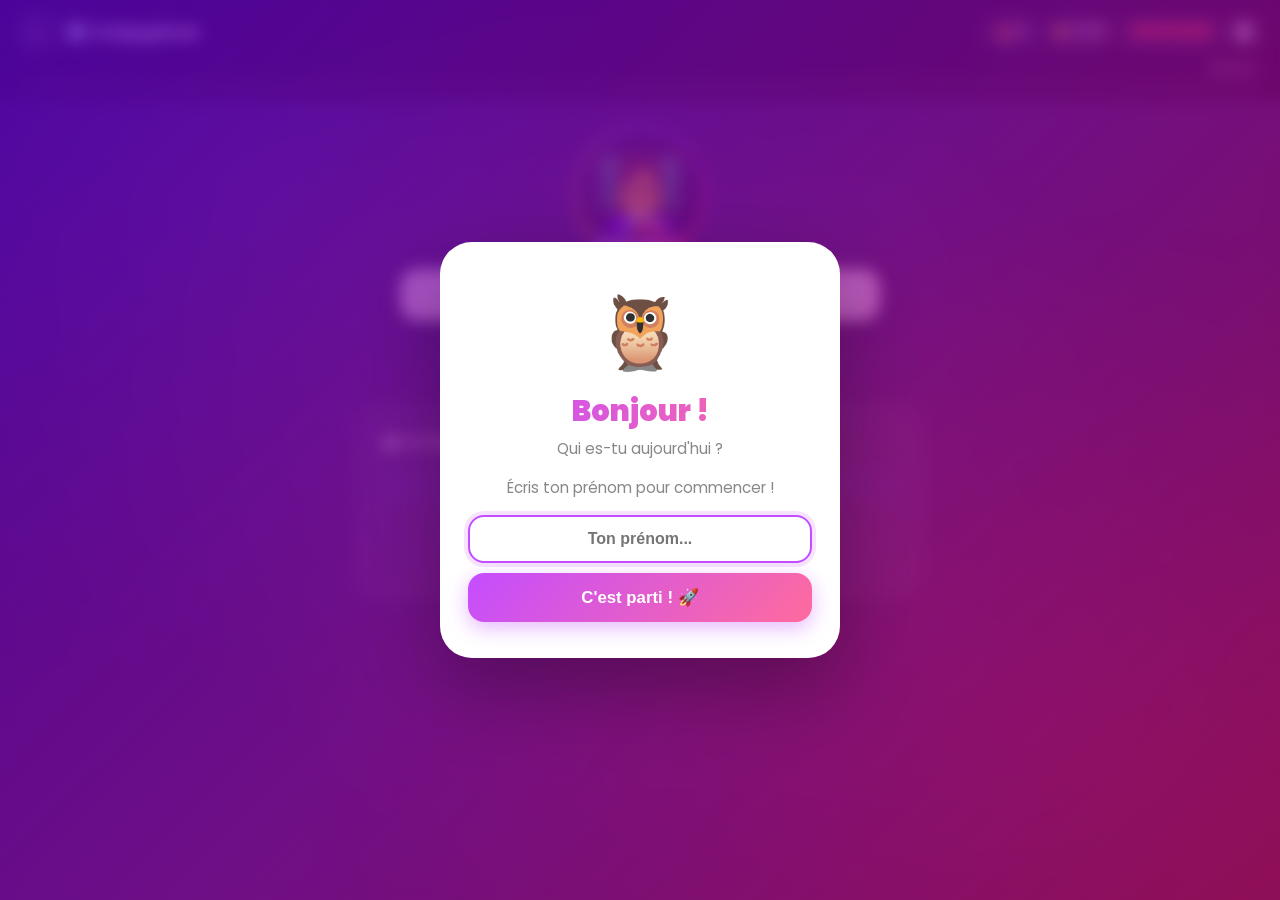
==== commit 3469fd9c: "Refonte visuelle complète : dark glassmorphism, Mme Sophie, animations modernes Co-Authored-By: Clau" ====
--- a/pages/conjugaison.html
+++ b/pages/conjugaison.html
@@ -7,185 +7,89 @@
   <link rel="stylesheet" href="../css/style.css">
 </head>
 <body>
-
   <header class="hud">
     <div class="hud-top">
       <a href="../index.html" class="hud-back">←</a>
       <div class="hud-title">🔤 Conjugaison</div>
       <div class="hud-stats">
-        <span class="stat-pill">🔥 <span id="hud-streak">0</span></span>
-        <span class="stat-pill">⭐ <span id="hud-xp">0</span> XP</span>
-        <span class="stat-pill" id="hud-hearts">❤️❤️❤️❤️❤️</span>
+        <span class="stat-chip">🔥 <span id="hud-streak">0</span></span>
+        <span class="stat-chip">⭐ <span id="hud-xp">0</span> XP</span>
+        <span class="stat-chip" id="hud-hearts">❤️❤️❤️❤️❤️</span>
         <button class="btn-logout" onclick="Profiles.logout()">🔄</button>
       </div>
     </div>
-    <div class="xp-label">
-      <span id="user-name-display"></span>
-      <span>Niv. <span id="hud-level">1</span></span>
-    </div>
-    <div class="xp-bar-wrap"><div class="xp-bar-fill" id="hud-xp-bar"></div></div>
+    <div class="xp-row"><span id="user-name-display"></span><span>Niveau <span id="hud-level">1</span></span></div>
+    <div class="xp-track"><div class="xp-fill" id="hud-xp-bar"></div></div>
   </header>
-
   <main>
     <div class="teacher-zone">
-      <div id="teacher-avatar" class="avatar-idle">🦉</div>
-      <div class="speech-bubble" id="teacher-bubble">Entraînons-nous à conjuguer les verbes !</div>
+      <div id="teacher-avatar" class="avatar-idle">
+        <div class="teacher-frame">
+          <div class="teacher-ring"></div>
+          <div class="teacher-emoji">👩‍🏫</div>
+          <div class="teacher-name-badge">Mme Sophie</div>
+        </div>
+      </div>
+      <div class="speech-bubble" id="teacher-bubble">Entraînons-nous à conjuguer !</div>
       <button id="btn-micro" onclick="activerMicro()">🎤 Parler</button>
     </div>
-
     <div class="exercice-zone">
       <div class="exercice-card" id="lecon-card">
         <h2 id="temps-titre">⏱️ Le temps du jour</h2>
         <div class="lecon-box" id="lecon-contenu"></div>
-        <div style="text-align:center;">
-          <button class="valider-btn green" onclick="commencerExercices()" style="margin-top:6px;">Je suis prête ! ➜</button>
-        </div>
+        <div style="text-align:center;"><button class="btn-action btn-green" onclick="commencerExercices()">Je suis prête ! →</button></div>
       </div>
-
       <div class="exercice-card" id="exo-card" style="display:none;">
         <h2>✍️ Complète la phrase</h2>
-        <p id="phrase-trouee" style="font-size:1.15rem;font-weight:800;text-align:center;margin:14px 0;color:#1e1b4b;line-height:1.7;"></p>
-        <p style="color:#9ca3af;font-style:italic;text-align:center;font-size:0.88rem;" id="indice-temps"></p>
+        <p id="phrase-trouee" style="font-size:1.1rem;font-weight:700;text-align:center;margin:14px 0;color:white;line-height:1.7;"></p>
+        <p style="color:rgba(255,255,255,0.4);font-style:italic;text-align:center;font-size:0.85rem;" id="indice-temps"></p>
         <div class="choix-grid" id="choix-conj"></div>
         <div class="feedback" id="feedback-conj"></div>
       </div>
-
-      <div style="text-align:center;gap:10px;display:flex;justify-content:center;flex-wrap:wrap;">
-        <button class="valider-btn green" onclick="prochainExercice()" id="btn-suivant" style="display:none;">Question suivante ➜</button>
-        <button class="valider-btn" onclick="changerTemps()" id="btn-temps" style="display:none;">Temps suivant ➜</button>
+      <div style="text-align:center;display:flex;justify-content:center;gap:10px;flex-wrap:wrap;">
+        <button class="btn-action btn-green" onclick="prochainExercice()" id="btn-suivant" style="display:none;">Question suivante →</button>
+        <button class="btn-action btn-primary" onclick="changerTemps()" id="btn-temps" style="display:none;">Temps suivant →</button>
       </div>
     </div>
   </main>
-
   <script src="../js/teacher.js"></script>
   <script src="../js/profiles.js"></script>
   <script>
     const lecons = [
-      {
-        temps: "Présent de l'indicatif",
-        explication: "Le présent décrit une action qui se passe maintenant.\n\n📌 CHANTER : Je chante · Tu chantes · Il chante · Nous chantons · Vous chantez · Ils chantent\n\n💡 Terminaisons courantes : -e, -es, -e, -ons, -ez, -ent",
-        exercices: [
-          { phrase:"Elle ___ (chanter) une belle chanson.", bonne:"chante", choix:["chante","chantait","chantera","a chanté"] },
-          { phrase:"Nous ___ (manger) à midi.", bonne:"mangeons", choix:["mangeons","mangions","mangerons","avons mangé"] },
-          { phrase:"Tu ___ (finir) tes devoirs.", bonne:"finis", choix:["finis","finissais","finiras","as fini"] }
-        ]
-      },
-      {
-        temps: "Imparfait de l'indicatif",
-        explication: "L'imparfait décrit une action passée qui durait ou une habitude.\n\n📌 JOUER : Je jouais · Tu jouais · Il jouait · Nous jouions · Vous jouiez · Ils jouaient\n\n💡 Terminaisons : -ais, -ais, -ait, -ions, -iez, -aient",
-        exercices: [
-          { phrase:"Quand j'étais petit, je ___ (jouer) dehors.", bonne:"jouais", choix:["jouais","joue","jouerai","ai joué"] },
-          { phrase:"Il ___ (faire) beau tous les étés.", bonne:"faisait", choix:["faisait","fait","fera","a fait"] },
-          { phrase:"Nous ___ (partir) en vacances chaque année.", bonne:"partions", choix:["partions","partons","partirons","sommes partis"] }
-        ]
-      },
-      {
-        temps: "Futur simple",
-        explication: "Le futur simple décrit une action qui se passera plus tard.\n\n📌 PARLER : Je parlerai · Tu parleras · Il parlera · Nous parlerons · Vous parlerez · Ils parleront\n\n💡 Terminaisons : -ai, -as, -a, -ons, -ez, -ont",
-        exercices: [
-          { phrase:"Demain, je ___ (aller) à l'école.", bonne:"irai", choix:["irai","vais","allais","suis allé"] },
-          { phrase:"Tu ___ (apprendre) beaucoup de choses.", bonne:"apprendras", choix:["apprendras","apprends","apprenais","as appris"] },
-          { phrase:"Ils ___ (venir) nous rendre visite.", bonne:"viendront", choix:["viendront","viennent","venaient","sont venus"] }
-        ]
-      }
+      { temps:"Présent de l'indicatif", explication:"Le présent = action en cours maintenant.\n\n📌 CHANTER : Je chante · Tu chantes · Il chante\nNous chantons · Vous chantez · Ils chantent\n\n💡 Terminaisons : -e, -es, -e, -ons, -ez, -ent",
+        exercices:[{phrase:"Elle ___ (chanter) une belle chanson.",bonne:"chante",choix:["chante","chantait","chantera","a chanté"]},{phrase:"Nous ___ (manger) à midi.",bonne:"mangeons",choix:["mangeons","mangions","mangerons","avons mangé"]},{phrase:"Tu ___ (finir) tes devoirs.",bonne:"finis",choix:["finis","finissais","finiras","as fini"]}]},
+      { temps:"Imparfait de l'indicatif", explication:"L'imparfait = action passée qui durait ou habitude.\n\n📌 JOUER : Je jouais · Tu jouais · Il jouait\nNous jouions · Vous jouiez · Ils jouaient\n\n💡 Terminaisons : -ais, -ais, -ait, -ions, -iez, -aient",
+        exercices:[{phrase:"Quand j'étais petit, je ___ (jouer) dehors.",bonne:"jouais",choix:["jouais","joue","jouerai","ai joué"]},{phrase:"Il ___ (faire) beau tous les étés.",bonne:"faisait",choix:["faisait","fait","fera","a fait"]},{phrase:"Nous ___ (partir) en vacances chaque année.",bonne:"partions",choix:["partions","partons","partirons","sommes partis"]}]},
+      { temps:"Futur simple", explication:"Le futur simple = action qui se passera plus tard.\n\n📌 PARLER : Je parlerai · Tu parleras · Il parlera\nNous parlerons · Vous parlerez · Ils parleront\n\n💡 Terminaisons : -ai, -as, -a, -ons, -ez, -ont",
+        exercices:[{phrase:"Demain, je ___ (aller) à l'école.",bonne:"irai",choix:["irai","vais","allais","suis allé"]},{phrase:"Tu ___ (apprendre) beaucoup de choses.",bonne:"apprendras",choix:["apprendras","apprends","apprenais","as appris"]},{phrase:"Ils ___ (venir) nous rendre visite.",bonne:"viendront",choix:["viendront","viennent","venaient","sont venus"]}]}
     ];
-
-    let tempsIndex = 0, exoIndex = 0;
-
-    window.addEventListener('load', () => {
-      Teacher.init();
-      initProfileSystem((name) => {
-        setTimeout(() => {
-          afficherLecon(0);
-          Teacher.expliquer("Bienvenue en conjugaison " + name + " ! Lis bien la leçon, ensuite on s'entraîne !");
-        }, 700);
-      });
-    });
-
-    function afficherLecon(ti) {
-      const l = lecons[ti];
-      document.getElementById('temps-titre').textContent = '⏱️ ' + l.temps;
-      document.getElementById('lecon-contenu').innerHTML = l.explication.replace(/\n/g,'<br>');
-      document.getElementById('lecon-card').style.display = 'block';
-      document.getElementById('exo-card').style.display = 'none';
-      document.getElementById('btn-suivant').style.display = 'none';
-      document.getElementById('btn-temps').style.display = 'none';
-      exoIndex = 0;
-      Teacher.expliquer(l.temps + ". " + l.explication.split('\n')[0]);
+    let ti=0, ei=0;
+    window.addEventListener('load',()=>{Teacher.init();initProfileSystem(name=>{setTimeout(()=>{afficherLecon(0);Teacher.expliquer("Bienvenue en conjugaison "+name+" ! Lis la leçon, ensuite on s'entraîne !");},700);});});
+    function afficherLecon(i){const l=lecons[i];document.getElementById('temps-titre').textContent='⏱️ '+l.temps;document.getElementById('lecon-contenu').innerHTML=l.explication.replace(/\n/g,'<br>');document.getElementById('lecon-card').style.display='block';document.getElementById('exo-card').style.display='none';document.getElementById('btn-suivant').style.display='none';document.getElementById('btn-temps').style.display='none';ei=0;}
+    function commencerExercices(){document.getElementById('lecon-card').style.display='none';document.getElementById('exo-card').style.display='block';afficherExercice();Teacher.poserQuestion("C'est parti ! Complète les phrases.");}
+    function afficherExercice(){
+      const exos=lecons[ti].exercices;
+      if(ei>=exos.length){document.getElementById('exo-card').innerHTML='<h2 style="text-align:center;color:#a5b4fc;font-size:1.3rem;">🎉 Bravo ! Tu maîtrises ce temps !</h2>';lancerConfettis();Profiles.saveProgression('conjugaison',{[lecons[ti].temps]:true,date:new Date().toLocaleDateString()});document.getElementById('btn-temps').style.display=ti<lecons.length-1?'inline-flex':'none';Teacher.encourager("Félicitations ! Tu maîtrises "+lecons[ti].temps+" !");return;}
+      const ex=exos[ei];
+      document.getElementById('phrase-trouee').textContent=ex.phrase;
+      document.getElementById('indice-temps').textContent='⏱️ '+lecons[ti].temps;
+      document.getElementById('feedback-conj').className='feedback';
+      document.getElementById('btn-suivant').style.display='none';
+      let html='';ex.choix.forEach(c=>{html+=`<button class="choix-btn" onclick="verifier('${c}','${ex.bonne}',this)">${c}</button>`;});
+      document.getElementById('choix-conj').innerHTML=html;
+      Teacher.poserQuestion(ex.phrase.replace('___','...'));
     }
-
-    function commencerExercices() {
-      document.getElementById('lecon-card').style.display = 'none';
-      document.getElementById('exo-card').style.display = 'block';
-      afficherExercice();
-      Teacher.poserQuestion("C'est parti ! Complète les phrases.");
+    function verifier(rep,bonne,btn){
+      document.querySelectorAll('.choix-btn').forEach(b=>b.disabled=true);
+      const fb=document.getElementById('feedback-conj');
+      if(rep===bonne){btn.classList.add('correct');fb.textContent='✅ Parfait ! "'+bonne+'" est la bonne forme.';fb.className='feedback bravo';SFX.correct();lancerConfettis();const lu=Profiles.addXP(10);updateHUD();if(lu){SFX.levelUp();afficherToast();}Teacher.encourager("Parfait ! "+bonne+" est la bonne réponse !");}
+      else{btn.classList.add('incorrect');document.querySelectorAll('.choix-btn')[lecons[ti].exercices[ei].choix.indexOf(bonne)].classList.add('correct');fb.textContent='❌ La bonne réponse était : '+bonne;fb.className='feedback erreur';SFX.incorrect();Profiles.loseHeart();updateHUD();Teacher.consoler("Pas tout à fait. La bonne réponse était : "+bonne);}
+      document.getElementById('btn-suivant').style.display='inline-flex';
     }
-
-    function afficherExercice() {
-      const exos = lecons[tempsIndex].exercices;
-      if (exoIndex >= exos.length) {
-        document.getElementById('exo-card').innerHTML = '<h2 style="text-align:center;color:#7c3aed">🎉 Bravo ! Tu as réussi tous les exercices !</h2>';
-        lancerConfettis();
-        Profiles.saveProgression('conjugaison', { [lecons[tempsIndex].temps]: true, date: new Date().toLocaleDateString() });
-        document.getElementById('btn-temps').style.display = tempsIndex < lecons.length - 1 ? 'inline-block' : 'none';
-        Teacher.encourager("Félicitations ! Tu maîtrises " + lecons[tempsIndex].temps + " !");
-        return;
-      }
-      const ex = exos[exoIndex];
-      document.getElementById('phrase-trouee').textContent = ex.phrase;
-      document.getElementById('indice-temps').textContent = '⏱️ ' + lecons[tempsIndex].temps;
-      document.getElementById('feedback-conj').className = 'feedback';
-      document.getElementById('btn-suivant').style.display = 'none';
-
-      let html = '';
-      ex.choix.forEach(c => {
-        html += `<button class="choix-btn" onclick="verifier('${c}','${ex.bonne}',this)">${c}</button>`;
-      });
-      document.getElementById('choix-conj').innerHTML = html;
-      Teacher.poserQuestion(ex.phrase.replace('___', '...'));
-    }
-
-    function verifier(reponse, bonne, btn) {
-      document.querySelectorAll('.choix-btn').forEach(b => b.disabled = true);
-      const fb = document.getElementById('feedback-conj');
-      if (reponse === bonne) {
-        btn.classList.add('correct');
-        fb.textContent = '✅ Parfait ! La bonne forme est : ' + bonne;
-        fb.className = 'feedback bravo';
-        SFX.correct(); lancerConfettis();
-        document.getElementById('teacher-avatar').className = 'avatar-celebrate';
-        setTimeout(() => document.getElementById('teacher-avatar').className = 'avatar-idle', 600);
-        const levelUp = Profiles.addXP(10); updateHUD();
-        if (levelUp) { SFX.levelUp(); afficherToast(); }
-        Teacher.encourager("Parfait ! " + bonne + " est la bonne réponse. Continue !");
-      } else {
-        btn.classList.add('incorrect');
-        document.querySelectorAll('.choix-btn')[lecons[tempsIndex].exercices[exoIndex].choix.indexOf(bonne)].classList.add('correct');
-        fb.textContent = '❌ La bonne réponse était : ' + bonne;
-        fb.className = 'feedback erreur';
-        SFX.incorrect(); Profiles.loseHeart(); updateHUD();
-        Teacher.consoler("Pas tout à fait. La bonne réponse était : " + bonne);
-      }
-      document.getElementById('btn-suivant').style.display = 'inline-block';
-    }
-
-    function prochainExercice() { exoIndex++; afficherExercice(); }
-    function changerTemps() { tempsIndex++; afficherLecon(tempsIndex); }
-
-    function afficherToast() {
-      const t = document.createElement('div');
-      t.className = 'level-up-toast';
-      t.textContent = '🎉 Niveau ' + Profiles.getLevel() + ' atteint !';
-      document.body.appendChild(t);
-      setTimeout(() => t.remove(), 3200);
-    }
-
-    function activerMicro() {
-      if (Teacher.isListening) { Teacher.arreterEcoute(); return; }
-      Teacher.parler("Je t'écoute !", () => {
-        Teacher.ecouter(t => document.getElementById('teacher-bubble').textContent = "Tu as dit : \"" + t + "\"");
-      });
-    }
+    function prochainExercice(){ei++;afficherExercice();}
+    function changerTemps(){ti++;afficherLecon(ti);Teacher.expliquer("Maintenant on passe au "+lecons[ti].temps+". Lis bien la leçon !");}
+    function afficherToast(){const t=document.createElement('div');t.className='level-up-toast';t.textContent='🎉 Niveau '+Profiles.getLevel()+' atteint !';document.body.appendChild(t);setTimeout(()=>t.remove(),3200);}
+    function activerMicro(){if(Teacher.isListening){Teacher.arreterEcoute();return;}Teacher.parler("Je t'écoute !",()=>{Teacher.ecouter(t=>document.getElementById('teacher-bubble').textContent="Tu as dit : \""+t+"\"");});}
   </script>
 </body>
 </html>
--- a/css/style.css
+++ b/css/style.css
@@ -1,322 +1,371 @@
-@import url('https://fonts.googleapis.com/css2?family=Nunito:wght@400;600;700;800;900&display=swap');
+@import url('https://fonts.googleapis.com/css2?family=Poppins:wght@400;500;600;700;800;900&display=swap');
 
 *, *::before, *::after { box-sizing: border-box; margin: 0; padding: 0; }
 
 :root {
-  --purple: #7c3aed;
-  --pink:   #ec4899;
-  --green:  #10b981;
-  --red:    #ef4444;
-  --yellow: #f59e0b;
-  --blue:   #3b82f6;
-  --bg:     #f5f3ff;
+  --primary:   #6366f1;
+  --primary-d: #4f46e5;
+  --secondary: #f43f5e;
+  --accent:    #f59e0b;
+  --green:     #10b981;
+  --surface:   rgba(255,255,255,0.75);
+  --text:      #1e1b4b;
+  --muted:     #6b7280;
+  --radius:    20px;
 }
 
 body {
-  font-family: 'Nunito', sans-serif;
-  background: var(--bg);
+  font-family: 'Poppins', sans-serif;
   min-height: 100vh;
-  color: #1e1b4b;
+  background: #0f0c29;
+  background: linear-gradient(135deg, #0f0c29 0%, #302b63 50%, #24243e 100%);
+  color: var(--text);
   overflow-x: hidden;
+}
+
+/* ===== FOND ANIMÉ ===== */
+body::before {
+  content: '';
+  position: fixed; inset: 0; z-index: 0;
+  background:
+    radial-gradient(ellipse at 20% 20%, rgba(99,102,241,0.25) 0%, transparent 50%),
+    radial-gradient(ellipse at 80% 80%, rgba(244,63,94,0.2) 0%, transparent 50%),
+    radial-gradient(ellipse at 50% 50%, rgba(245,158,11,0.1) 0%, transparent 60%);
+  pointer-events: none;
+}
+
+/* ===== GLASSMORPHISM ===== */
+.glass {
+  background: rgba(255,255,255,0.08);
+  backdrop-filter: blur(20px);
+  -webkit-backdrop-filter: blur(20px);
+  border: 1px solid rgba(255,255,255,0.15);
 }
 
 /* ===== HUD HEADER ===== */
 .hud {
-  background: linear-gradient(135deg, #7c3aed, #ec4899);
-  padding: 14px 20px 10px;
   position: sticky; top: 0; z-index: 100;
-  box-shadow: 0 4px 20px rgba(124,58,237,0.35);
+  padding: 14px 20px 12px;
+  background: rgba(15,12,41,0.7);
+  backdrop-filter: blur(20px);
+  border-bottom: 1px solid rgba(255,255,255,0.1);
 }
 
 .hud-top {
-  display: flex;
-  align-items: center;
-  gap: 12px;
-  margin-bottom: 10px;
+  display: flex; align-items: center; gap: 10px; margin-bottom: 10px;
 }
 
 .hud-back {
-  color: white; font-size: 1.4rem; text-decoration: none;
-  background: rgba(255,255,255,0.2); border-radius: 50%;
+  color: rgba(255,255,255,0.8); font-size: 1.3rem; text-decoration: none;
+  background: rgba(255,255,255,0.1); border-radius: 12px;
   width: 36px; height: 36px; display: flex; align-items: center; justify-content: center;
-  transition: background 0.2s;
-}
-.hud-back:hover { background: rgba(255,255,255,0.35); }
+  border: 1px solid rgba(255,255,255,0.15); transition: all 0.2s;
+}
+.hud-back:hover { background: rgba(255,255,255,0.2); }
 
 .hud-title {
-  color: white; font-size: 1.15rem; font-weight: 900;
-  text-shadow: 0 1px 4px rgba(0,0,0,0.2); flex: 1;
-}
-
-.hud-stats {
-  display: flex; align-items: center; gap: 10px;
-}
-
-.stat-pill {
-  background: rgba(255,255,255,0.22);
-  border-radius: 20px; padding: 5px 12px;
-  color: white; font-weight: 800; font-size: 0.9rem;
+  color: white; font-size: 1.05rem; font-weight: 700; flex: 1;
+  letter-spacing: -0.3px;
+}
+
+.hud-stats { display: flex; align-items: center; gap: 6px; }
+
+.stat-chip {
+  background: rgba(255,255,255,0.1);
+  border: 1px solid rgba(255,255,255,0.15);
+  border-radius: 99px; padding: 4px 10px;
+  color: white; font-size: 0.82rem; font-weight: 600;
   display: flex; align-items: center; gap: 4px;
-  backdrop-filter: blur(4px);
-  border: 1px solid rgba(255,255,255,0.25);
 }
 
 .btn-logout {
-  background: rgba(255,255,255,0.2); border: none;
-  border-radius: 50%; width: 34px; height: 34px;
-  cursor: pointer; font-size: 1rem; color: white;
-  transition: background 0.2s;
-}
-.btn-logout:hover { background: rgba(255,255,255,0.35); }
-
-/* Barre XP */
-.xp-bar-wrap {
-  background: rgba(255,255,255,0.2);
-  border-radius: 99px; height: 8px; overflow: hidden;
+  background: rgba(255,255,255,0.1);
+  border: 1px solid rgba(255,255,255,0.15);
+  border-radius: 10px; width: 32px; height: 32px;
+  cursor: pointer; font-size: 0.9rem; color: white;
+  transition: all 0.2s;
+}
+.btn-logout:hover { background: rgba(255,255,255,0.2); }
+
+.xp-row {
+  display: flex; justify-content: space-between;
+  color: rgba(255,255,255,0.6); font-size: 0.72rem; font-weight: 600;
+  margin-bottom: 5px;
+}
+
+.xp-track {
+  background: rgba(255,255,255,0.1);
+  border-radius: 99px; height: 6px; overflow: hidden;
+}
+
+.xp-fill {
+  height: 100%;
+  background: linear-gradient(90deg, #6366f1, #f43f5e);
+  border-radius: 99px;
+  transition: width 0.9s cubic-bezier(0.34,1.56,0.64,1);
+  box-shadow: 0 0 10px rgba(99,102,241,0.6);
+  width: 0%;
+}
+
+/* ===== MAÎTRESSE ===== */
+.teacher-zone {
+  position: relative; z-index: 1;
+  display: flex; flex-direction: column;
+  align-items: center; padding: 32px 20px 20px; gap: 16px;
+}
+
+.teacher-frame {
+  position: relative; width: 120px; height: 120px;
+}
+
+.teacher-ring {
+  position: absolute; inset: -6px;
+  border-radius: 50%;
+  background: conic-gradient(#6366f1, #f43f5e, #f59e0b, #6366f1);
+  animation: spin-ring 4s linear infinite;
+}
+@keyframes spin-ring { to { transform: rotate(360deg); } }
+
+.teacher-ring::before {
+  content: '';
+  position: absolute; inset: 3px;
+  background: #1a1740; border-radius: 50%;
+}
+
+.teacher-emoji {
+  position: absolute; inset: 0;
+  display: flex; align-items: center; justify-content: center;
+  font-size: 4.5rem; z-index: 1;
+  border-radius: 50%;
+  background: linear-gradient(135deg, #2d2b55, #1a1740);
+  border: 3px solid rgba(255,255,255,0.1);
+}
+
+.teacher-name-badge {
+  position: absolute; bottom: -6px; left: 50%; transform: translateX(-50%);
+  background: linear-gradient(135deg, #6366f1, #f43f5e);
+  color: white; font-size: 0.7rem; font-weight: 700;
+  padding: 2px 10px; border-radius: 99px; white-space: nowrap; z-index: 2;
+}
+
+/* États de la maîtresse */
+#teacher-avatar.avatar-idle .teacher-ring   { animation: spin-ring 4s linear infinite; }
+#teacher-avatar.avatar-talking .teacher-emoji { animation: teacher-talk 0.3s ease-in-out infinite alternate; }
+#teacher-avatar.avatar-listening .teacher-ring { animation: spin-ring 0.8s linear infinite; }
+#teacher-avatar.avatar-celebrate .teacher-emoji { animation: teacher-celebrate 0.5s ease-in-out; }
+
+@keyframes teacher-talk      { from{transform:scale(1)} to{transform:scale(1.08)} }
+@keyframes teacher-celebrate { 0%{transform:scale(1) rotate(0)} 30%{transform:scale(1.2) rotate(-8deg)} 60%{transform:scale(1.15) rotate(8deg)} 100%{transform:scale(1) rotate(0)} }
+
+/* Bulle de parole */
+.speech-bubble {
   position: relative;
-}
-.xp-bar-fill {
-  height: 100%;
-  background: linear-gradient(90deg, #ffe066, #ffb300);
-  border-radius: 99px;
-  transition: width 0.8s cubic-bezier(0.34,1.56,0.64,1);
-  box-shadow: 0 0 8px rgba(255,224,102,0.6);
-  width: 0%;
-}
-.xp-label {
-  display: flex; justify-content: space-between;
-  color: rgba(255,255,255,0.85); font-size: 0.72rem; font-weight: 700;
-  margin-bottom: 3px;
-}
-
-/* ===== AVATAR PROFESSEUR ===== */
-.teacher-zone {
-  display: flex; flex-direction: column;
-  align-items: center; padding: 28px 20px 16px; gap: 14px;
-}
-
-#teacher-avatar {
-  font-size: 5.5rem;
-  line-height: 1;
-  filter: drop-shadow(0 8px 16px rgba(124,58,237,0.25));
-  user-select: none;
-}
-
-.avatar-idle    { animation: avatar-float 2.5s ease-in-out infinite; }
-.avatar-talking { animation: avatar-talk 0.35s ease-in-out infinite alternate; }
-.avatar-listening { animation: avatar-listen 0.8s ease-in-out infinite; }
-.avatar-celebrate { animation: avatar-celebrate 0.5s ease-in-out; }
-
-@keyframes avatar-float    { 0%,100%{transform:translateY(0) rotate(0deg)} 50%{transform:translateY(-10px) rotate(3deg)} }
-@keyframes avatar-talk     { from{transform:scale(1) rotate(-4deg)} to{transform:scale(1.14) rotate(4deg)} }
-@keyframes avatar-listen   { 0%,100%{transform:scale(1)} 50%{transform:scale(1.08)} }
-@keyframes avatar-celebrate{ 0%{transform:scale(1)} 30%{transform:scale(1.3) rotate(-10deg)} 60%{transform:scale(1.2) rotate(10deg)} 100%{transform:scale(1) rotate(0deg)} }
-
-/* Bulle de dialogue */
-.speech-bubble {
-  background: white;
-  border-radius: 20px;
-  padding: 16px 22px;
-  max-width: 500px; width: 92%;
-  font-size: 1.05rem; font-weight: 700; color: #3730a3;
+  background: rgba(255,255,255,0.95);
+  border-radius: 18px;
+  padding: 14px 20px;
+  max-width: 480px; width: 92%;
+  font-size: 1rem; font-weight: 600; color: var(--text);
   text-align: center; line-height: 1.5;
-  box-shadow: 0 8px 30px rgba(124,58,237,0.15);
-  border: 2px solid #e0d7ff;
-  position: relative;
+  box-shadow: 0 8px 32px rgba(0,0,0,0.3);
   transition: all 0.3s ease;
-}
-.speech-bubble::after {
-  content: '';
-  position: absolute; top: -12px; left: 50%;
-  transform: translateX(-50%);
-  border: 7px solid transparent;
-  border-bottom-color: #e0d7ff;
 }
 .speech-bubble::before {
   content: '';
-  position: absolute; top: -9px; left: 50%;
+  position: absolute; top: -10px; left: 50%;
   transform: translateX(-50%);
   border: 6px solid transparent;
-  border-bottom-color: white; z-index: 1;
+  border-bottom-color: rgba(255,255,255,0.95);
 }
 
 /* Bouton micro */
 #btn-micro {
-  background: linear-gradient(135deg, #7c3aed, #ec4899);
+  background: linear-gradient(135deg, #6366f1, #f43f5e);
   color: white; border: none; border-radius: 99px;
-  padding: 13px 30px;
-  font-family: 'Nunito', sans-serif; font-size: 1rem; font-weight: 800;
+  padding: 12px 28px;
+  font-family: 'Poppins', sans-serif; font-size: 0.95rem; font-weight: 700;
   cursor: pointer; transition: all 0.25s;
-  box-shadow: 0 6px 20px rgba(124,58,237,0.4);
-  letter-spacing: 0.3px;
-}
-#btn-micro:hover   { transform: scale(1.05); box-shadow: 0 8px 25px rgba(124,58,237,0.5); }
-#btn-micro.actif   { background: linear-gradient(135deg, #ef4444, #f97316); animation: pulse-mic 1s infinite; }
-@keyframes pulse-mic { 0%,100%{box-shadow:0 6px 20px rgba(239,68,68,0.4)} 50%{box-shadow:0 6px 30px rgba(239,68,68,0.7)} }
-
-/* ===== NAVIGATION ACCUEIL ===== */
+  box-shadow: 0 4px 20px rgba(99,102,241,0.5);
+}
+#btn-micro:hover   { transform: scale(1.05); box-shadow: 0 6px 24px rgba(99,102,241,0.6); }
+#btn-micro.actif   { background: linear-gradient(135deg, #ef4444, #f97316); animation: mic-pulse 1s infinite; }
+@keyframes mic-pulse { 0%,100%{box-shadow:0 4px 20px rgba(239,68,68,0.4)} 50%{box-shadow:0 4px 30px rgba(239,68,68,0.8)} }
+
+/* ===== HERO ACCUEIL ===== */
+.hero {
+  position: relative; z-index: 1;
+  text-align: center; padding: 24px 20px 4px;
+}
+.hero h2 {
+  font-size: 2rem; font-weight: 900; color: white;
+  letter-spacing: -0.5px; margin-bottom: 6px;
+}
+.hero h2 span { background: linear-gradient(90deg,#a5b4fc,#fb7185); -webkit-background-clip:text; -webkit-text-fill-color:transparent; }
+.hero p { color: rgba(255,255,255,0.55); font-size: 0.95rem; font-weight: 500; }
+
+/* ===== GRILLE MATIÈRES ===== */
 .subject-grid {
-  display: grid;
-  grid-template-columns: 1fr 1fr;
-  gap: 14px;
-  padding: 0 16px 30px;
-  max-width: 500px;
-  margin: 0 auto;
+  position: relative; z-index: 1;
+  display: grid; grid-template-columns: 1fr 1fr;
+  gap: 12px; padding: 16px; max-width: 520px; margin: 0 auto 30px;
 }
 
 .subject-card {
-  background: white;
-  border-radius: 24px;
-  padding: 22px 16px;
-  text-align: center;
-  text-decoration: none;
-  transition: all 0.25s cubic-bezier(0.34,1.56,0.64,1);
-  box-shadow: 0 4px 16px rgba(0,0,0,0.07);
-  border: 2px solid transparent;
+  background: rgba(255,255,255,0.07);
+  backdrop-filter: blur(16px);
+  border: 1px solid rgba(255,255,255,0.12);
+  border-radius: 22px; padding: 22px 16px;
+  text-align: center; text-decoration: none;
+  transition: all 0.3s cubic-bezier(0.34,1.56,0.64,1);
   display: flex; flex-direction: column; align-items: center; gap: 8px;
   position: relative; overflow: hidden;
 }
 .subject-card::before {
-  content: '';
-  position: absolute; inset: 0;
-  opacity: 0.06;
-  transition: opacity 0.2s;
-}
-.subject-card:hover {
-  transform: translateY(-6px) scale(1.02);
-  box-shadow: 0 12px 30px rgba(0,0,0,0.13);
-}
-
-.subject-card .s-emoji  { font-size: 2.8rem; }
-.subject-card .s-label  { font-size: 1rem; font-weight: 900; }
-.subject-card .s-sub    { font-size: 0.78rem; font-weight: 600; opacity: 0.7; }
-
-.s-lecture     { border-color: #fce7f3; } .s-lecture::before     { background: #ec4899; } .s-lecture .s-label { color: #be185d; }
-.s-grammaire   { border-color: #dbeafe; } .s-grammaire::before   { background: #3b82f6; } .s-grammaire .s-label { color: #1d4ed8; }
-.s-conjugaison { border-color: #d1fae5; } .s-conjugaison::before { background: #10b981; } .s-conjugaison .s-label { color: #047857; }
-.s-ortho       { border-color: #fef3c7; } .s-ortho::before       { background: #f59e0b; } .s-ortho .s-label { color: #b45309; }
-
-/* ===== EXERCICE ===== */
+  content: ''; position: absolute; inset: 0;
+  background: var(--card-glow, rgba(99,102,241,0.12));
+  opacity: 0; transition: opacity 0.3s;
+}
+.subject-card:hover { transform: translateY(-8px) scale(1.02); border-color: rgba(255,255,255,0.3); }
+.subject-card:hover::before { opacity: 1; }
+
+.subject-card .s-emoji { font-size: 2.6rem; filter: drop-shadow(0 4px 8px rgba(0,0,0,0.3)); }
+.subject-card .s-label { font-size: 0.95rem; font-weight: 700; color: white; }
+.subject-card .s-sub   { font-size: 0.72rem; font-weight: 500; color: rgba(255,255,255,0.45); }
+
+.s-lecture     { --card-glow: rgba(244,63,94,0.15); }
+.s-grammaire   { --card-glow: rgba(99,102,241,0.15); }
+.s-conjugaison { --card-glow: rgba(16,185,129,0.15); }
+.s-ortho       { --card-glow: rgba(245,158,11,0.15); }
+
+/* ===== ZONE EXERCICE ===== */
 .exercice-zone {
+  position: relative; z-index: 1;
   max-width: 600px; margin: 0 auto 40px; padding: 0 16px;
 }
 
 .exercice-card {
-  background: white;
-  border-radius: 24px;
-  padding: 24px;
-  box-shadow: 0 6px 24px rgba(0,0,0,0.07);
+  background: rgba(255,255,255,0.07);
+  backdrop-filter: blur(20px);
+  border: 1px solid rgba(255,255,255,0.12);
+  border-radius: 24px; padding: 24px;
   margin-bottom: 14px;
-  border: 2px solid #f0ebff;
 }
 
 .exercice-card h2 {
-  font-size: 1.1rem; font-weight: 900; color: #7c3aed;
+  font-size: 1rem; font-weight: 700; color: rgba(255,255,255,0.9);
   margin-bottom: 16px; letter-spacing: -0.2px;
 }
 
-/* Grille de choix */
-.choix-grid {
-  display: grid;
-  grid-template-columns: 1fr 1fr;
-  gap: 10px;
-  margin-top: 14px;
-}
-
-.choix-btn {
-  background: #f5f3ff;
-  border: 2.5px solid #e0d7ff;
-  border-radius: 16px; padding: 14px 12px;
-  font-family: 'Nunito', sans-serif; font-size: 0.97rem; font-weight: 700;
-  cursor: pointer; transition: all 0.2s; color: #3730a3;
-  line-height: 1.3;
-}
-.choix-btn:hover:not(:disabled) { background: #ede9ff; border-color: #7c3aed; transform: scale(1.03); }
-.choix-btn.correct  { background: #d1fae5; border-color: #10b981; color: #065f46; animation: bounce-in 0.4s ease; }
-.choix-btn.incorrect{ background: #fee2e2; border-color: #ef4444; color: #7f1d1d; animation: shake-btn 0.4s ease; }
-
-@keyframes bounce-in  { 0%{transform:scale(0.9)} 60%{transform:scale(1.08)} 100%{transform:scale(1)} }
-@keyframes shake-btn  { 0%,100%{transform:translateX(0)} 25%{transform:translateX(-6px)} 75%{transform:translateX(6px)} }
-
-/* Feedback */
-.feedback {
-  text-align: center; font-size: 1.05rem; font-weight: 800;
-  padding: 12px; border-radius: 14px; margin-top: 12px;
-  display: none; animation: slide-up 0.3s ease;
-}
-@keyframes slide-up { from{transform:translateY(8px);opacity:0} to{transform:translateY(0);opacity:1} }
-.feedback.bravo  { background: #d1fae5; color: #065f46; display: block; }
-.feedback.erreur { background: #fee2e2; color: #7f1d1d; display: block; }
-
-/* Boutons action */
-.valider-btn {
-  background: linear-gradient(135deg, #7c3aed, #ec4899);
-  color: white; border: none; border-radius: 16px;
-  padding: 13px 28px;
-  font-family: 'Nunito', sans-serif; font-size: 1rem; font-weight: 800;
-  cursor: pointer; transition: all 0.2s;
-  box-shadow: 0 5px 18px rgba(124,58,237,0.35);
-  margin-top: 10px;
-}
-.valider-btn:hover { transform: scale(1.04); box-shadow: 0 7px 22px rgba(124,58,237,0.45); }
-.valider-btn.green { background: linear-gradient(135deg, #10b981, #059669); box-shadow: 0 5px 18px rgba(16,185,129,0.35); }
-.valider-btn.blue  { background: linear-gradient(135deg, #3b82f6, #2563eb); box-shadow: 0 5px 18px rgba(59,130,246,0.35); }
-
-/* Input texte */
-.reponse-input {
-  width: 100%; padding: 13px 18px;
-  border: 2.5px solid #e0d7ff; border-radius: 16px;
-  font-family: 'Nunito', sans-serif; font-size: 1rem; font-weight: 700;
-  outline: none; transition: all 0.2s; color: #1e1b4b;
-  background: #faf9ff;
-}
-.reponse-input:focus { border-color: #7c3aed; box-shadow: 0 0 0 4px rgba(124,58,237,0.12); }
+/* Mot cible */
+.mot-cible {
+  text-align: center; font-size: 2.2rem; font-weight: 900; color: white;
+  letter-spacing: 2px; margin: 14px 0;
+  background: rgba(99,102,241,0.2);
+  border: 1px solid rgba(99,102,241,0.4);
+  border-radius: 16px; padding: 12px;
+  text-shadow: 0 0 20px rgba(99,102,241,0.8);
+}
 
 /* Leçon */
 .lecon-box {
-  background: linear-gradient(135deg, #ede9ff, #fce7f3);
-  border-radius: 16px; padding: 14px 18px;
-  font-size: 0.95rem; line-height: 1.7; color: #3730a3;
-  margin-bottom: 16px; border: 1.5px solid #ddd6fe;
-}
-
-/* Mot cible */
-.mot-cible {
-  text-align: center; font-size: 2rem; font-weight: 900;
-  color: #7c3aed; margin: 12px 0; letter-spacing: 1px;
-  background: #ede9ff; border-radius: 12px; padding: 10px;
-}
-
-/* Hero accueil */
-.hero {
-  text-align: center; padding: 28px 20px 10px;
-}
-.hero h2 {
-  font-size: 2rem; font-weight: 900;
-  background: linear-gradient(90deg, #7c3aed, #ec4899);
-  -webkit-background-clip: text; -webkit-text-fill-color: transparent;
-  margin-bottom: 6px;
-}
-.hero p { color: #6b7280; font-size: 1rem; font-weight: 600; }
-
-/* Notification niveau */
+  background: rgba(99,102,241,0.1);
+  border: 1px solid rgba(99,102,241,0.25);
+  border-radius: 14px; padding: 14px 16px;
+  font-size: 0.88rem; line-height: 1.75; color: rgba(255,255,255,0.8);
+  margin-bottom: 16px;
+}
+
+/* Texte de lecture */
+.texte-lecture {
+  background: rgba(255,255,255,0.05);
+  border: 1px solid rgba(255,255,255,0.1);
+  border-radius: 14px; padding: 18px;
+  line-height: 1.9; font-size: 1rem; color: rgba(255,255,255,0.85);
+  font-weight: 400;
+}
+
+/* ===== BOUTONS DE CHOIX ===== */
+.choix-grid {
+  display: grid; grid-template-columns: 1fr 1fr;
+  gap: 10px; margin-top: 14px;
+}
+
+.choix-btn {
+  background: rgba(255,255,255,0.08);
+  border: 1.5px solid rgba(255,255,255,0.15);
+  border-radius: 16px; padding: 14px 12px;
+  font-family: 'Poppins', sans-serif; font-size: 0.9rem; font-weight: 600;
+  cursor: pointer; transition: all 0.2s; color: rgba(255,255,255,0.9);
+  line-height: 1.3;
+}
+.choix-btn:hover:not(:disabled) {
+  background: rgba(99,102,241,0.25);
+  border-color: rgba(99,102,241,0.6);
+  transform: scale(1.03);
+  color: white;
+}
+.choix-btn.correct  { background: rgba(16,185,129,0.2); border-color: #10b981; color: #6ee7b7; animation: bounce-in 0.4s ease; }
+.choix-btn.incorrect{ background: rgba(239,68,68,0.2);  border-color: #ef4444; color: #fca5a5; animation: shake-btn 0.4s ease; }
+@keyframes bounce-in { 0%{transform:scale(0.9)} 60%{transform:scale(1.07)} 100%{transform:scale(1)} }
+@keyframes shake-btn { 0%,100%{transform:translateX(0)} 25%{transform:translateX(-6px)} 75%{transform:translateX(6px)} }
+
+/* ===== FEEDBACK ===== */
+.feedback {
+  text-align: center; font-size: 0.95rem; font-weight: 700;
+  padding: 12px 16px; border-radius: 12px; margin-top: 12px;
+  display: none; animation: slide-up 0.3s ease;
+}
+@keyframes slide-up { from{transform:translateY(8px);opacity:0} to{transform:translateY(0);opacity:1} }
+.feedback.bravo  { background: rgba(16,185,129,0.15); border:1px solid rgba(16,185,129,0.4); color: #6ee7b7; display: block; }
+.feedback.erreur { background: rgba(239,68,68,0.15);  border:1px solid rgba(239,68,68,0.4);  color: #fca5a5; display: block; }
+
+/* ===== BOUTONS D'ACTION ===== */
+.btn-action {
+  display: inline-flex; align-items: center; gap: 8px;
+  border: none; border-radius: 14px;
+  padding: 13px 26px;
+  font-family: 'Poppins', sans-serif; font-size: 0.92rem; font-weight: 700;
+  cursor: pointer; transition: all 0.25s; margin-top: 10px;
+  letter-spacing: -0.2px;
+}
+.btn-primary { background: linear-gradient(135deg, #6366f1, #8b5cf6); color: white; box-shadow: 0 4px 20px rgba(99,102,241,0.4); }
+.btn-primary:hover { transform: scale(1.04); box-shadow: 0 6px 26px rgba(99,102,241,0.55); }
+.btn-green   { background: linear-gradient(135deg, #10b981, #059669); color: white; box-shadow: 0 4px 20px rgba(16,185,129,0.4); }
+.btn-green:hover { transform: scale(1.04); }
+.btn-blue    { background: linear-gradient(135deg, #3b82f6, #2563eb); color: white; box-shadow: 0 4px 20px rgba(59,130,246,0.4); }
+.btn-blue:hover { transform: scale(1.04); }
+
+/* ===== INPUT ===== */
+.reponse-input {
+  width: 100%; padding: 14px 18px;
+  background: rgba(255,255,255,0.08);
+  border: 1.5px solid rgba(255,255,255,0.15);
+  border-radius: 14px;
+  font-family: 'Poppins', sans-serif; font-size: 1rem; font-weight: 600;
+  color: white; outline: none; transition: all 0.2s;
+}
+.reponse-input::placeholder { color: rgba(255,255,255,0.35); }
+.reponse-input:focus { border-color: #6366f1; box-shadow: 0 0 0 4px rgba(99,102,241,0.2); background: rgba(99,102,241,0.1); }
+
+/* ===== TOAST NIVEAU ===== */
 .level-up-toast {
-  position: fixed; top: 80px; left: 50%; transform: translateX(-50%) translateY(-20px);
+  position: fixed; top: 90px; left: 50%;
+  transform: translateX(-50%) translateY(-20px);
   background: linear-gradient(135deg, #f59e0b, #ef4444);
   color: white; border-radius: 99px; padding: 12px 28px;
-  font-weight: 900; font-size: 1.05rem;
+  font-weight: 800; font-size: 1rem;
   box-shadow: 0 8px 30px rgba(245,158,11,0.5);
   animation: toast-in 0.4s cubic-bezier(0.34,1.56,0.64,1) forwards, toast-out 0.4s ease 2.5s forwards;
-  z-index: 500; pointer-events: none;
+  z-index: 500; pointer-events: none; opacity: 0;
 }
 @keyframes toast-in  { to { transform: translateX(-50%) translateY(0); opacity: 1; } }
 @keyframes toast-out { to { transform: translateX(-50%) translateY(-20px); opacity: 0; } }
 
-/* Responsive */
+/* ===== RESPONSIVE ===== */
 @media (max-width: 480px) {
-  .hud-title { font-size: 1rem; }
+  .hud-title { font-size: 0.92rem; }
   .choix-grid { grid-template-columns: 1fr; }
-  .subject-grid { gap: 10px; }
-  #teacher-avatar { font-size: 4.5rem; }
+  .subject-grid { gap: 10px; padding: 12px; }
   .hero h2 { font-size: 1.6rem; }
-}
+  .teacher-frame { width: 100px; height: 100px; }
+  .teacher-emoji { font-size: 3.8rem; }
+}
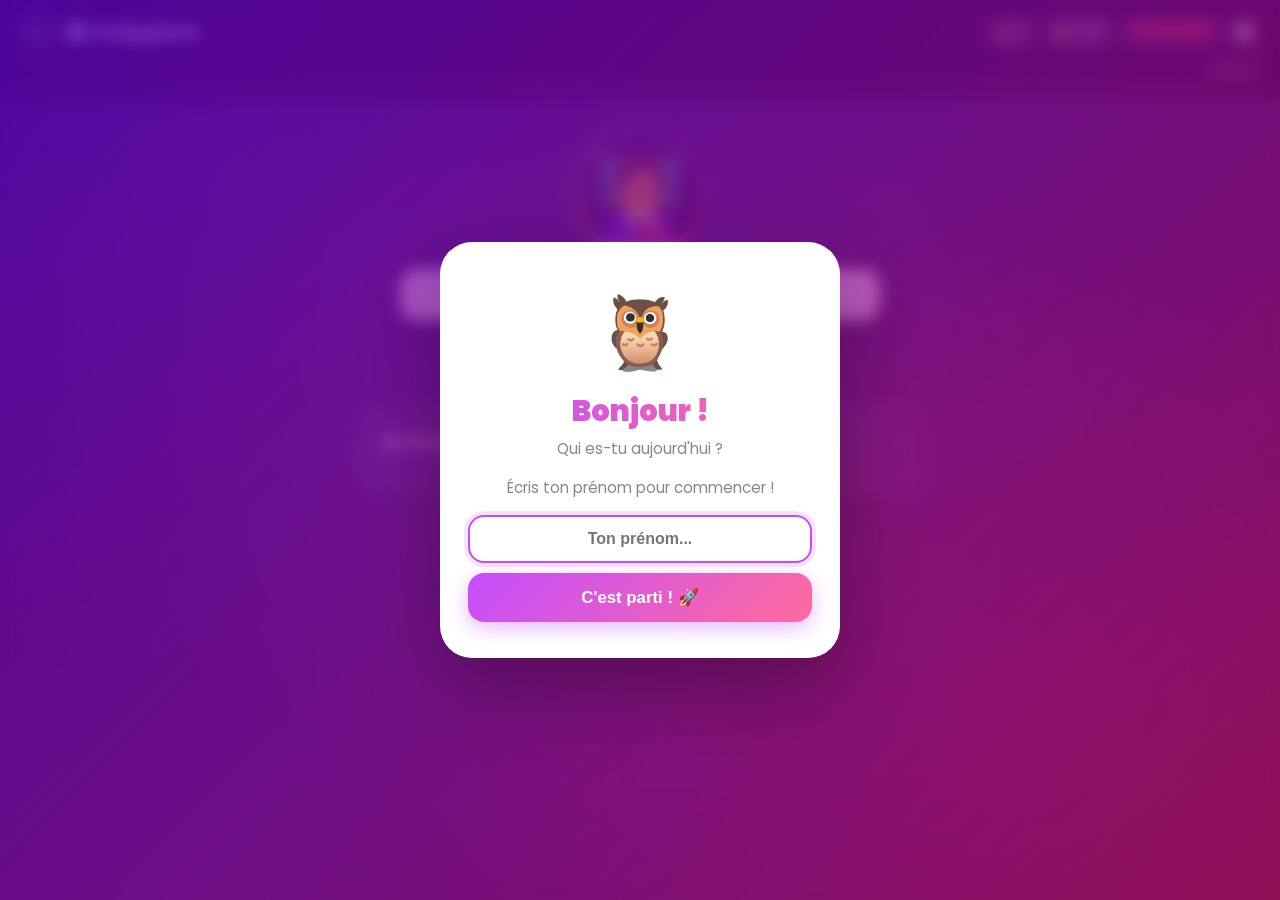
==== commit 0c4dbd93: "Refonte complète conjugaison et grammaire : tous groupes, explication des erreurs, prof tuteur Co-Au" ====
--- a/pages/conjugaison.html
+++ b/pages/conjugaison.html
@@ -21,6 +21,7 @@
     <div class="xp-row"><span id="user-name-display"></span><span>Niveau <span id="hud-level">1</span></span></div>
     <div class="xp-track"><div class="xp-fill" id="hud-xp-bar"></div></div>
   </header>
+
   <main>
     <div class="teacher-zone">
       <div id="teacher-avatar" class="avatar-idle">
@@ -30,66 +31,424 @@
           <div class="teacher-name-badge">Mme Sophie</div>
         </div>
       </div>
-      <div class="speech-bubble" id="teacher-bubble">Entraînons-nous à conjuguer !</div>
+      <div class="speech-bubble" id="teacher-bubble">Bienvenue en conjugaison !</div>
       <button id="btn-micro" onclick="activerMicro()">🎤 Parler</button>
     </div>
+
     <div class="exercice-zone">
-      <div class="exercice-card" id="lecon-card">
-        <h2 id="temps-titre">⏱️ Le temps du jour</h2>
+
+      <!-- Sélection du temps -->
+      <div class="exercice-card" id="menu-temps">
+        <h2>⏱️ Quel temps veux-tu travailler ?</h2>
+        <div style="display:flex;flex-direction:column;gap:10px;margin-top:12px;" id="liste-temps"></div>
+      </div>
+
+      <!-- Leçon -->
+      <div class="exercice-card" id="lecon-card" style="display:none;">
+        <h2 id="lecon-titre"></h2>
         <div class="lecon-box" id="lecon-contenu"></div>
-        <div style="text-align:center;"><button class="btn-action btn-green" onclick="commencerExercices()">Je suis prête ! →</button></div>
-      </div>
+        <div style="text-align:center;">
+          <button class="btn-action btn-green" onclick="commencerExercices()">Je suis prête, on s'entraîne ! →</button>
+        </div>
+      </div>
+
+      <!-- Exercice -->
       <div class="exercice-card" id="exo-card" style="display:none;">
-        <h2>✍️ Complète la phrase</h2>
-        <p id="phrase-trouee" style="font-size:1.1rem;font-weight:700;text-align:center;margin:14px 0;color:white;line-height:1.7;"></p>
-        <p style="color:rgba(255,255,255,0.4);font-style:italic;text-align:center;font-size:0.85rem;" id="indice-temps"></p>
+        <div style="display:flex;justify-content:space-between;align-items:center;margin-bottom:6px;">
+          <h2 id="exo-titre" style="margin:0;"></h2>
+          <span id="exo-compteur" style="color:rgba(255,255,255,0.4);font-size:0.82rem;font-weight:600;"></span>
+        </div>
+        <div class="lecon-box" id="exo-rappel" style="margin-bottom:14px;font-size:0.85rem;"></div>
+        <p id="phrase-trouee" style="font-size:1.2rem;font-weight:800;text-align:center;margin:16px 0;color:white;line-height:1.7;"></p>
         <div class="choix-grid" id="choix-conj"></div>
         <div class="feedback" id="feedback-conj"></div>
-      </div>
+        <div class="lecon-box" id="explication-detail" style="display:none;margin-top:12px;font-size:0.88rem;"></div>
+      </div>
+
       <div style="text-align:center;display:flex;justify-content:center;gap:10px;flex-wrap:wrap;">
-        <button class="btn-action btn-green" onclick="prochainExercice()" id="btn-suivant" style="display:none;">Question suivante →</button>
-        <button class="btn-action btn-primary" onclick="changerTemps()" id="btn-temps" style="display:none;">Temps suivant →</button>
-      </div>
+        <button class="btn-action btn-green"   onclick="prochainExercice()" id="btn-suivant"    style="display:none;">Question suivante →</button>
+        <button class="btn-action btn-primary" onclick="retourMenu()"       id="btn-autre-temps" style="display:none;">Choisir un autre temps →</button>
+      </div>
+
     </div>
   </main>
+
   <script src="../js/teacher.js"></script>
   <script src="../js/profiles.js"></script>
   <script>
-    const lecons = [
-      { temps:"Présent de l'indicatif", explication:"Le présent = action en cours maintenant.\n\n📌 CHANTER : Je chante · Tu chantes · Il chante\nNous chantons · Vous chantez · Ils chantent\n\n💡 Terminaisons : -e, -es, -e, -ons, -ez, -ent",
-        exercices:[{phrase:"Elle ___ (chanter) une belle chanson.",bonne:"chante",choix:["chante","chantait","chantera","a chanté"]},{phrase:"Nous ___ (manger) à midi.",bonne:"mangeons",choix:["mangeons","mangions","mangerons","avons mangé"]},{phrase:"Tu ___ (finir) tes devoirs.",bonne:"finis",choix:["finis","finissais","finiras","as fini"]}]},
-      { temps:"Imparfait de l'indicatif", explication:"L'imparfait = action passée qui durait ou habitude.\n\n📌 JOUER : Je jouais · Tu jouais · Il jouait\nNous jouions · Vous jouiez · Ils jouaient\n\n💡 Terminaisons : -ais, -ais, -ait, -ions, -iez, -aient",
-        exercices:[{phrase:"Quand j'étais petit, je ___ (jouer) dehors.",bonne:"jouais",choix:["jouais","joue","jouerai","ai joué"]},{phrase:"Il ___ (faire) beau tous les étés.",bonne:"faisait",choix:["faisait","fait","fera","a fait"]},{phrase:"Nous ___ (partir) en vacances chaque année.",bonne:"partions",choix:["partions","partons","partirons","sommes partis"]}]},
-      { temps:"Futur simple", explication:"Le futur simple = action qui se passera plus tard.\n\n📌 PARLER : Je parlerai · Tu parleras · Il parlera\nNous parlerons · Vous parlerez · Ils parleront\n\n💡 Terminaisons : -ai, -as, -a, -ons, -ez, -ont",
-        exercices:[{phrase:"Demain, je ___ (aller) à l'école.",bonne:"irai",choix:["irai","vais","allais","suis allé"]},{phrase:"Tu ___ (apprendre) beaucoup de choses.",bonne:"apprendras",choix:["apprendras","apprends","apprenais","as appris"]},{phrase:"Ils ___ (venir) nous rendre visite.",bonne:"viendront",choix:["viendront","viennent","venaient","sont venus"]}]}
-    ];
-    let ti=0, ei=0;
-    window.addEventListener('load',()=>{Teacher.init();initProfileSystem(name=>{setTimeout(()=>{afficherLecon(0);Teacher.expliquer("Bienvenue en conjugaison "+name+" ! Lis la leçon, ensuite on s'entraîne !");},700);});});
-    function afficherLecon(i){const l=lecons[i];document.getElementById('temps-titre').textContent='⏱️ '+l.temps;document.getElementById('lecon-contenu').innerHTML=l.explication.replace(/\n/g,'<br>');document.getElementById('lecon-card').style.display='block';document.getElementById('exo-card').style.display='none';document.getElementById('btn-suivant').style.display='none';document.getElementById('btn-temps').style.display='none';ei=0;}
-    function commencerExercices(){document.getElementById('lecon-card').style.display='none';document.getElementById('exo-card').style.display='block';afficherExercice();Teacher.poserQuestion("C'est parti ! Complète les phrases.");}
-    function afficherExercice(){
-      const exos=lecons[ti].exercices;
-      if(ei>=exos.length){document.getElementById('exo-card').innerHTML='<h2 style="text-align:center;color:#a5b4fc;font-size:1.3rem;">🎉 Bravo ! Tu maîtrises ce temps !</h2>';lancerConfettis();Profiles.saveProgression('conjugaison',{[lecons[ti].temps]:true,date:new Date().toLocaleDateString()});document.getElementById('btn-temps').style.display=ti<lecons.length-1?'inline-flex':'none';Teacher.encourager("Félicitations ! Tu maîtrises "+lecons[ti].temps+" !");return;}
-      const ex=exos[ei];
-      document.getElementById('phrase-trouee').textContent=ex.phrase;
-      document.getElementById('indice-temps').textContent='⏱️ '+lecons[ti].temps;
-      document.getElementById('feedback-conj').className='feedback';
-      document.getElementById('btn-suivant').style.display='none';
-      let html='';ex.choix.forEach(c=>{html+=`<button class="choix-btn" onclick="verifier('${c}','${ex.bonne}',this)">${c}</button>`;});
-      document.getElementById('choix-conj').innerHTML=html;
-      Teacher.poserQuestion(ex.phrase.replace('___','...'));
+
+  // ============================================================
+  // BASE DE DONNÉES COMPLÈTE
+  // ============================================================
+  const TEMPS = [
+    {
+      id: "present",
+      nom: "Présent de l'indicatif",
+      emoji: "🟢",
+      lecon: `Le présent décrit une action qui se passe <strong>maintenant</strong> ou une vérité générale.<br><br>
+<strong>1er groupe (-ER) :</strong> radical + <em>e, es, e, ons, ez, ent</em><br>
+→ CHANTER : je chant<u>e</u>, tu chant<u>es</u>, il chant<u>e</u>, nous chant<u>ons</u>, vous chant<u>ez</u>, ils chant<u>ent</u><br><br>
+<strong>2e groupe (-IR) :</strong> radical + <em>is, is, it, issons, issez, issent</em><br>
+→ FINIR : je fin<u>is</u>, tu fin<u>is</u>, il fin<u>it</u>, nous fin<u>issons</u>, vous fin<u>issez</u>, ils fin<u>issent</u><br><br>
+<strong>Verbes irréguliers à retenir par cœur :</strong><br>
+→ ÊTRE : je suis, tu es, il est, nous sommes, vous êtes, ils sont<br>
+→ AVOIR : j'ai, tu as, il a, nous avons, vous avez, ils ont<br>
+→ ALLER : je vais, tu vas, il va, nous allons, vous allez, ils vont<br>
+→ FAIRE : je fais, tu fais, il fait, nous faisons, vous faites, ils font`,
+      exercices: [
+        { phrase:"Elle ___ (chanter) une belle chanson.", bonne:"chante",    choix:["chante","chantait","chantera","chantent"],
+          rappel:"Chanter → 1er groupe. Avec 'elle' : radical CHANT + terminaison -e.",
+          expl_bravo:"Parfait ! CHANT + e = chante. Avec il/elle au présent, les verbes du 1er groupe prennent -e.",
+          expl_erreur:"Chanter est du 1er groupe. Avec 'elle', on prend le radical CHANT et on ajoute -e. On obtient : elle CHANTE." },
+        { phrase:"Nous ___ (parler) français à l'école.", bonne:"parlons",   choix:["parlons","parlais","parlerons","parlent"],
+          rappel:"Parler → 1er groupe. Avec 'nous' : radical PARL + terminaison -ons.",
+          expl_bravo:"Bravo ! PARL + ons = parlons. Avec 'nous', les verbes du 1er groupe prennent toujours -ons.",
+          expl_erreur:"Parler est du 1er groupe. Avec 'nous', on prend le radical PARL et on ajoute -ons → nous PARLONS." },
+        { phrase:"Vous ___ (jouer) au foot après l'école.", bonne:"jouez",   choix:["jouez","jouiez","jouerez","jouent"],
+          rappel:"Jouer → 1er groupe. Avec 'vous' : radical JOU + terminaison -ez.",
+          expl_bravo:"Très bien ! JOU + ez = jouez. Avec 'vous', les verbes du 1er groupe prennent -ez.",
+          expl_erreur:"Jouer est du 1er groupe. Avec 'vous', on ajoute -ez au radical JOU → vous JOUEZ." },
+        { phrase:"Ils ___ (manger) à la cantine.", bonne:"mangent",          choix:["mangent","mangeait","mangeront","mangeons"],
+          rappel:"Manger → 1er groupe. Avec 'ils' : radical MANGE + terminaison -nt.",
+          expl_bravo:"Excellent ! Avec 'ils', les verbes du 1er groupe prennent -ent : ils MANGENT.",
+          expl_erreur:"Manger est du 1er groupe. Avec 'ils', on ajoute -ent → ils MANGENT. Attention à ne pas confondre avec 'nous mangeons'." },
+        { phrase:"Tu ___ (finir) tes devoirs avant le dîner.", bonne:"finis", choix:["finis","finissait","finiras","finissent"],
+          rappel:"Finir → 2e groupe (-IR). Avec 'tu' : radical FIN + terminaison -is.",
+          expl_bravo:"Parfait ! Finir est du 2e groupe. Avec 'tu' → tu FINIS.",
+          expl_erreur:"Finir est du 2e groupe. Avec 'tu', on ajoute -is au radical FIN → tu FINIS. Les verbes du 2e groupe ont -is, -is, -it, -issons, -issez, -issent." },
+        { phrase:"Elle ___ (choisir) un livre à la bibliothèque.", bonne:"choisit", choix:["choisit","choisissait","choisira","choisissent"],
+          rappel:"Choisir → 2e groupe (-IR). Avec 'elle' : radical CHOIS + terminaison -it.",
+          expl_bravo:"Bravo ! Choisir est du 2e groupe. Avec 'elle' → elle CHOISIT.",
+          expl_erreur:"Choisir est du 2e groupe. Avec 'elle', on prend le radical CHOIS et on ajoute -it → elle CHOISIT." },
+        { phrase:"Je ___ (être) très content aujourd'hui.", bonne:"suis",    choix:["suis","étais","serai","es"],
+          rappel:"ÊTRE est irrégulier. Il faut l'apprendre par cœur : je SUIS, tu es, il est...",
+          expl_bravo:"Très bien ! ÊTRE est irrégulier : je SUIS. Il faut le retenir par cœur.",
+          expl_erreur:"ÊTRE est un verbe irrégulier. Avec 'je', il ne suit aucune règle : je SUIS. À apprendre par cœur !" },
+        { phrase:"Tu ___ (avoir) un joli cartable.", bonne:"as",             choix:["as","avais","auras","a"],
+          rappel:"AVOIR est irrégulier : j'ai, tu AS, il a, nous avons, vous avez, ils ont.",
+          expl_bravo:"Parfait ! AVOIR est irrégulier : tu AS. Retiens bien : j'ai, tu as, il a.",
+          expl_erreur:"AVOIR est irrégulier. Avec 'tu', c'est : tu AS. Attention à ne pas confondre avec 'il a'." },
+        { phrase:"Nous ___ (aller) au cinéma samedi.", bonne:"allons",       choix:["allons","allions","irons","allez"],
+          rappel:"ALLER est irrégulier : je vais, tu vas, il va, nous ALLONS, vous allez, ils vont.",
+          expl_bravo:"Excellent ! ALLER est irrégulier, mais avec 'nous', c'est régulier : nous ALLONS.",
+          expl_erreur:"ALLER est irrégulier. Avec 'nous', c'est : nous ALLONS. Note : au futur, aller devient 'irons' (irrégulier)." },
+        { phrase:"Il ___ (faire) très froid en hiver.", bonne:"fait",        choix:["fait","faisait","fera","ferait"],
+          rappel:"FAIRE est irrégulier : je fais, tu fais, il FAIT, nous faisons, vous faites, ils font.",
+          expl_bravo:"Bravo ! FAIRE est irrégulier. Avec 'il' : il FAIT. À retenir !",
+          expl_erreur:"FAIRE est irrégulier. Avec 'il', c'est : il FAIT. Retiens bien : je fais, tu fais, il fait, nous faisons, vous faites, ils font." }
+      ]
+    },
+    {
+      id: "imparfait",
+      nom: "Imparfait de l'indicatif",
+      emoji: "🔵",
+      lecon: `L'imparfait décrit une action passée qui <strong>durait</strong> dans le temps, ou une <strong>habitude du passé</strong>.<br><br>
+<strong>Formation :</strong> radical du présent (nous) + <em>ais, ais, ait, ions, iez, aient</em><br><br>
+<strong>1er groupe (-ER) :</strong><br>
+→ CHANTER : je chant<u>ais</u>, tu chant<u>ais</u>, il chant<u>ait</u>, nous chant<u>ions</u>, vous chant<u>iez</u>, ils chant<u>aient</u><br><br>
+<strong>2e groupe (-IR) :</strong><br>
+→ FINIR : je finiss<u>ais</u>, tu finiss<u>ais</u>, il finiss<u>ait</u>, nous finiss<u>ions</u>, vous finiss<u>iez</u>, ils finiss<u>aient</u><br><br>
+<strong>Verbes irréguliers :</strong><br>
+→ ÊTRE : j'étais, tu étais, il était, nous étions, vous étiez, ils étaient<br>
+→ AVOIR : j'avais, tu avais, il avait, nous avions, vous aviez, ils avaient<br>
+→ FAIRE : je faisais, tu faisais, il faisait, nous faisions, vous faisiez, ils faisaient<br><br>
+<strong>Astuce :</strong> L'imparfait se reconnaît souvent avec "autrefois", "quand j'étais petit", "tous les jours".`,
+      exercices: [
+        { phrase:"Quand elle était petite, elle ___ (chanter) tout le temps.", bonne:"chantait",    choix:["chantait","chante","chantera","a chanté"],
+          rappel:"Imparfait du 1er groupe avec 'elle' : radical CHANT + terminaison -ait.",
+          expl_bravo:"Parfait ! CHANT + ait = chantait. L'imparfait avec 'il/elle' prend toujours -ait.",
+          expl_erreur:"C'est l'imparfait ici. Chanter est du 1er groupe. Avec 'elle' : radical CHANT + -ait → elle CHANTAIT." },
+        { phrase:"Tous les matins, nous ___ (parler) à nos voisins.", bonne:"parlions",             choix:["parlions","parlons","parlâmes","parlerons"],
+          rappel:"Imparfait avec 'nous' : radical PARL + terminaison -ions.",
+          expl_bravo:"Bravo ! PARL + ions = parlions. Avec 'nous', l'imparfait prend toujours -ions.",
+          expl_erreur:"Imparfait + 'nous' : on prend le radical PARL et on ajoute -ions → nous PARLIONS." },
+        { phrase:"Vous ___ (jouer) dans le jardin chaque été.", bonne:"jouiez",                     choix:["jouiez","jouez","jouerez","avez joué"],
+          rappel:"Imparfait avec 'vous' : radical JOU + terminaison -iez.",
+          expl_bravo:"Excellent ! JOU + iez = jouiez. Avec 'vous', l'imparfait prend -iez.",
+          expl_erreur:"Imparfait + 'vous' : radical JOU + -iez → vous JOUIEZ. Ne confonds pas avec le présent 'jouez'." },
+        { phrase:"Autrefois, les enfants ___ (finir) l'école à midi.", bonne:"finissaient",         choix:["finissaient","finissent","finiront","ont fini"],
+          rappel:"Imparfait du 2e groupe avec 'ils' : radical FINISS + terminaison -aient.",
+          expl_bravo:"Parfait ! Finir est du 2e groupe. Avec 'ils' à l'imparfait : ils FINISSAIENT.",
+          expl_erreur:"Finir est du 2e groupe. À l'imparfait + 'ils' : radical FINISS + -aient → ils FINISSAIENT." },
+        { phrase:"Quand j'___ (être) petit, j'adorais les bonbons.", bonne:"étais",                choix:["étais","suis","serai","fus"],
+          rappel:"ÊTRE à l'imparfait : j'ÉTAIS, tu étais, il était, nous étions...",
+          expl_bravo:"Très bien ! ÊTRE à l'imparfait + 'je' = j'ÉTAIS. À apprendre par cœur.",
+          expl_erreur:"ÊTRE est irrégulier. À l'imparfait, avec 'je' : j'ÉTAIS. Retiens : j'étais, tu étais, il était, nous étions, vous étiez, ils étaient." },
+        { phrase:"Il ___ (avoir) beaucoup d'amis à l'école.", bonne:"avait",                       choix:["avait","a","aura","avait eu"],
+          rappel:"AVOIR à l'imparfait avec 'il' : il AVAIT.",
+          expl_bravo:"Bravo ! AVOIR à l'imparfait + 'il' = il AVAIT.",
+          expl_erreur:"AVOIR est irrégulier. À l'imparfait, avec 'il' : il AVAIT. Retiens : j'avais, tu avais, il avait..." },
+        { phrase:"Elle ___ (faire) du vélo tous les weekends.", bonne:"faisait",                    choix:["faisait","fait","fera","a fait"],
+          rappel:"FAIRE à l'imparfait avec 'elle' : elle FAISAIT.",
+          expl_bravo:"Excellent ! FAIRE à l'imparfait + 'elle' = elle FAISAIT.",
+          expl_erreur:"FAIRE est irrégulier. À l'imparfait + 'elle' : elle FAISAIT. Retiens : je faisais, tu faisais, il faisait..." },
+        { phrase:"Nous ___ (aller) à la mer chaque été.", bonne:"allions",                         choix:["allions","allons","irons","sommes allés"],
+          rappel:"ALLER à l'imparfait avec 'nous' : nous ALLIONS.",
+          expl_bravo:"Parfait ! ALLER à l'imparfait + 'nous' = nous ALLIONS.",
+          expl_erreur:"ALLER à l'imparfait. Avec 'nous' : nous ALLIONS. Retiens : j'allais, tu allais, il allait, nous allions..." }
+      ]
+    },
+    {
+      id: "futur",
+      nom: "Futur simple",
+      emoji: "🟡",
+      lecon: `Le futur simple décrit une action qui <strong>se passera plus tard</strong>.<br><br>
+<strong>Formation :</strong> infinitif + <em>ai, as, a, ons, ez, ont</em><br><br>
+<strong>1er et 2e groupes :</strong><br>
+→ CHANTER : je chanter<u>ai</u>, tu chanter<u>as</u>, il chanter<u>a</u>, nous chanter<u>ons</u>, vous chanter<u>ez</u>, ils chanter<u>ont</u><br>
+→ FINIR : je finir<u>ai</u>, tu finir<u>as</u>, il finir<u>a</u>, nous finir<u>ons</u>, vous finir<u>ez</u>, ils finir<u>ont</u><br><br>
+<strong>Verbes irréguliers (radical change) :</strong><br>
+→ ÊTRE : je <u>ser</u>ai, tu seras, il sera, nous serons, vous serez, ils seront<br>
+→ AVOIR : j'<u>aur</u>ai, tu auras, il aura, nous aurons, vous aurez, ils auront<br>
+→ ALLER : j'<u>ir</u>ai, tu iras, il ira, nous irons, vous irez, ils iront<br>
+→ FAIRE : je <u>fer</u>ai, tu feras, il fera, nous ferons, vous ferez, ils feront<br><br>
+<strong>Astuce :</strong> Au futur, les terminaisons sont toujours les mêmes pour tous les verbes !`,
+      exercices: [
+        { phrase:"Demain, je ___ (chanter) devant toute la classe.", bonne:"chanterai",  choix:["chanterai","chante","chantais","chanterais"],
+          rappel:"Futur du 1er groupe avec 'je' : infinitif CHANTER + terminaison -ai → chanterai.",
+          expl_bravo:"Parfait ! CHANTER + ai = chanterai. Au futur, 'je' prend toujours -ai.",
+          expl_erreur:"Au futur + 'je', on prend l'infinitif CHANTER et on ajoute -ai → je CHANTERAI." },
+        { phrase:"Tu ___ (parler) à ta maîtresse demain.", bonne:"parleras",             choix:["parleras","parles","parlais","parleras"],
+          rappel:"Futur du 1er groupe avec 'tu' : infinitif PARLER + terminaison -as → parleras.",
+          expl_bravo:"Bravo ! PARLER + as = parleras. Au futur, 'tu' prend -as.",
+          expl_erreur:"Au futur + 'tu' : infinitif PARLER + -as → tu PARLERAS." },
+        { phrase:"Ils ___ (jouer) au parc cet après-midi.", bonne:"joueront",            choix:["joueront","jouent","jouaient","joueraient"],
+          rappel:"Futur du 1er groupe avec 'ils' : infinitif JOUER + terminaison -ont → joueront.",
+          expl_bravo:"Excellent ! JOUER + ont = joueront. Avec 'ils', le futur prend -ont.",
+          expl_erreur:"Au futur + 'ils' : JOUER + -ont → ils JOUERONT." },
+        { phrase:"Elle ___ (finir) son livre ce soir.", bonne:"finira",                  choix:["finira","finit","finissait","finissait"],
+          rappel:"Futur du 2e groupe avec 'elle' : infinitif FINIR + terminaison -a → finira.",
+          expl_bravo:"Parfait ! FINIR + a = finira. Au futur, 'il/elle' prend -a.",
+          expl_erreur:"Au futur + 'elle' : FINIR + -a → elle FINIRA. Les verbes du 2e groupe gardent leur infinitif entier." },
+        { phrase:"Nous ___ (choisir) notre destination de vacances.", bonne:"choisirons", choix:["choisirons","choisissons","choisissions","choisiront"],
+          rappel:"Futur du 2e groupe avec 'nous' : infinitif CHOISIR + terminaison -ons → choisirons.",
+          expl_bravo:"Bravo ! CHOISIR + ons = choisirons. Avec 'nous', le futur prend -ons.",
+          expl_erreur:"Au futur + 'nous' : CHOISIR + -ons → nous CHOISIRONS." },
+        { phrase:"Je ___ (être) médecin quand je serai grande.", bonne:"serai",          choix:["serai","suis","étais","serais"],
+          rappel:"ÊTRE au futur est irrégulier. Le radical devient SER- : je SERAI.",
+          expl_bravo:"Excellent ! ÊTRE au futur est irrégulier : radical SER + ai = je SERAI.",
+          expl_erreur:"ÊTRE au futur est irrégulier ! Le radical change : SER + ai = je SERAI. Retiens : je serai, tu seras, il sera..." },
+        { phrase:"Tu ___ (avoir) une belle surprise demain.", bonne:"auras",             choix:["auras","as","avais","aurais"],
+          rappel:"AVOIR au futur est irrégulier. Le radical devient AUR- : tu AURAS.",
+          expl_bravo:"Parfait ! AVOIR au futur : radical AUR + as = tu AURAS.",
+          expl_erreur:"AVOIR au futur est irrégulier ! Radical AUR + as = tu AURAS. Retiens : j'aurai, tu auras, il aura..." },
+        { phrase:"Nous ___ (aller) en voyage scolaire la semaine prochaine.", bonne:"irons", choix:["irons","allons","allions","irez"],
+          rappel:"ALLER au futur est irrégulier. Le radical devient IR- : nous IRONS.",
+          expl_bravo:"Bravo ! ALLER au futur est irrégulier : radical IR + ons = nous IRONS.",
+          expl_erreur:"ALLER au futur est très irrégulier ! Le radical devient IR : nous IRONS. Retiens : j'irai, tu iras, il ira, nous irons..." },
+        { phrase:"Il ___ (faire) beau pendant les vacances.", bonne:"fera",              choix:["fera","fait","faisait","ferait"],
+          rappel:"FAIRE au futur est irrégulier. Le radical devient FER- : il FERA.",
+          expl_bravo:"Excellent ! FAIRE au futur : radical FER + a = il FERA.",
+          expl_erreur:"FAIRE au futur est irrégulier ! Radical FER + a = il FERA. Retiens : je ferai, tu feras, il fera..." }
+      ]
+    },
+    {
+      id: "passe_compose",
+      nom: "Passé composé",
+      emoji: "🟣",
+      lecon: `Le passé composé décrit une action <strong>terminée dans le passé</strong>.<br><br>
+<strong>Formation :</strong> auxiliaire AVOIR ou ÊTRE au présent + participe passé<br><br>
+<strong>Avec AVOIR :</strong> la plupart des verbes<br>
+→ CHANTER : j'ai chanté, tu as chanté, il a chanté, nous avons chanté, vous avez chanté, ils ont chanté<br>
+→ FINIR : j'ai fini, tu as fini, il a fini...<br>
+→ FAIRE : j'ai fait, tu as fait, il a fait...<br><br>
+<strong>Avec ÊTRE :</strong> les verbes de déplacement et de changement d'état<br>
+→ ALLER : je suis allé(e), tu es allé(e), il est allé / elle est allée...<br>
+→ VENIR : je suis venu(e)...<br>
+→ PARTIR : je suis parti(e)...<br><br>
+<strong>Astuce :</strong> Avec ÊTRE, le participe passé s'accorde avec le sujet !<br>
+→ Il est parti. / Elle est <u>partie</u>. / Ils sont partis. / Elles sont <u>parties</u>.`,
+      exercices: [
+        { phrase:"Elle ___ (chanter) une chanson magnifique hier.", bonne:"a chanté",    choix:["a chanté","est chantée","chantait","chantera"],
+          rappel:"Passé composé de chanter : auxiliaire AVOIR + participe passé CHANTÉ.",
+          expl_bravo:"Parfait ! AVOIR (elle a) + chanté = elle A CHANTÉ. Chanter se conjugue avec AVOIR.",
+          expl_erreur:"Chanter se conjugue avec AVOIR au passé composé. Avec 'elle' : elle A CHANTÉ. Le participe passé de chanter est chanté." },
+        { phrase:"Nous ___ (finir) notre projet hier soir.", bonne:"avons fini",         choix:["avons fini","sommes finis","finissions","avons finit"],
+          rappel:"Passé composé de finir : auxiliaire AVOIR + participe passé FINI.",
+          expl_bravo:"Bravo ! AVOIR (nous avons) + fini = nous AVONS FINI. Le participe de finir est fini (sans t !).",
+          expl_erreur:"Finir se conjugue avec AVOIR. Nous AVONS FINI. Attention : le participe passé est 'fini' sans t final !" },
+        { phrase:"Il ___ (aller) chez son ami ce matin.", bonne:"est allé",             choix:["est allé","a allé","allait","ira"],
+          rappel:"Aller se conjugue avec ÊTRE au passé composé : il EST ALLÉ.",
+          expl_bravo:"Excellent ! ALLER se conjugue avec ÊTRE. Il EST ALLÉ. Avec ÊTRE, le participe s'accorde : il est allé, elle est allée.",
+          expl_erreur:"ALLER se conjugue avec ÊTRE (pas avoir). Il EST ALLÉ. Retiens : les verbes de déplacement vont avec ÊTRE." },
+        { phrase:"Elles ___ (partir) tôt ce matin.", bonne:"sont parties",             choix:["sont parties","ont parti","sont partis","partaient"],
+          rappel:"Partir se conjugue avec ÊTRE. Avec 'elles' (féminin pluriel), le participe s'accorde : parties.",
+          expl_bravo:"Parfait ! PARTIR + ÊTRE + accord féminin pluriel = elles SONT PARTIES. Bravo, tu as pensé à l'accord !",
+          expl_erreur:"Partir se conjugue avec ÊTRE. Avec 'elles' (féminin pluriel), on écrit : elles SONT PARTIES. Le e et le s montrent que ce sont des filles, en groupe." },
+        { phrase:"Tu ___ (faire) une erreur dans ton exercice.", bonne:"as fait",       choix:["as fait","es fait","faisais","feras"],
+          rappel:"Faire se conjugue avec AVOIR au passé composé. Participe passé : FAIT.",
+          expl_bravo:"Très bien ! FAIRE → tu AS FAIT. Le participe passé de faire est fait.",
+          expl_erreur:"Faire se conjugue avec AVOIR. Tu AS FAIT. Le participe passé de faire est 'fait'." },
+        { phrase:"J'___ (avoir) un beau cadeau pour mon anniversaire.", bonne:"ai eu",  choix:["ai eu","suis eu","avais","ai avé"],
+          rappel:"Avoir au passé composé : AVOIR + participe passé EU (irrégulier).",
+          expl_bravo:"Bravo ! AVOIR au passé composé : j'AI EU. Le participe passé d'avoir est EU.",
+          expl_erreur:"Avoir au passé composé : j'AI EU. Le participe passé d'avoir est EU (irrégulier, à retenir !)." },
+        { phrase:"Nous ___ (être) en retard à cause des embouteillages.", bonne:"avons été", choix:["avons été","sommes été","étions","avons êté"],
+          rappel:"Être au passé composé : AVOIR + participe passé ÉTÉ (irrégulier).",
+          expl_bravo:"Excellent ! ÊTRE au passé composé se conjugue avec AVOIR : nous AVONS ÉTÉ. Le participe d'être est ÉTÉ.",
+          expl_erreur:"Être au passé composé : on utilise AVOIR (pas être). Nous AVONS ÉTÉ. Le participe passé d'être est ÉTÉ." }
+      ]
     }
-    function verifier(rep,bonne,btn){
-      document.querySelectorAll('.choix-btn').forEach(b=>b.disabled=true);
-      const fb=document.getElementById('feedback-conj');
-      if(rep===bonne){btn.classList.add('correct');fb.textContent='✅ Parfait ! "'+bonne+'" est la bonne forme.';fb.className='feedback bravo';SFX.correct();lancerConfettis();const lu=Profiles.addXP(10);updateHUD();if(lu){SFX.levelUp();afficherToast();}Teacher.encourager("Parfait ! "+bonne+" est la bonne réponse !");}
-      else{btn.classList.add('incorrect');document.querySelectorAll('.choix-btn')[lecons[ti].exercices[ei].choix.indexOf(bonne)].classList.add('correct');fb.textContent='❌ La bonne réponse était : '+bonne;fb.className='feedback erreur';SFX.incorrect();Profiles.loseHeart();updateHUD();Teacher.consoler("Pas tout à fait. La bonne réponse était : "+bonne);}
-      document.getElementById('btn-suivant').style.display='inline-flex';
+  ];
+
+  // ============================================================
+  // LOGIQUE
+  // ============================================================
+  let tempsActuel = null;
+  let exoIndex = 0;
+  let userName = '';
+
+  window.addEventListener('load', () => {
+    Teacher.init();
+    initProfileSystem(name => {
+      userName = name;
+      setTimeout(() => {
+        afficherMenu();
+        Teacher.encourager("Bonjour " + name + " ! Je suis Madame Sophie. En conjugaison, on va travailler le présent, l'imparfait, le futur et le passé composé. Quel temps veux-tu réviser ?");
+      }, 700);
+    });
+  });
+
+  function afficherMenu() {
+    document.getElementById('menu-temps').style.display = 'block';
+    document.getElementById('lecon-card').style.display = 'none';
+    document.getElementById('exo-card').style.display = 'none';
+    document.getElementById('btn-suivant').style.display = 'none';
+    document.getElementById('btn-autre-temps').style.display = 'none';
+
+    const liste = document.getElementById('liste-temps');
+    liste.innerHTML = '';
+    TEMPS.forEach(t => {
+      const prog = Profiles.getProgression('conjugaison');
+      const fait = prog && prog[t.id];
+      const btn = document.createElement('button');
+      btn.className = 'choix-btn';
+      btn.style.cssText = 'padding:16px;display:flex;align-items:center;gap:12px;text-align:left;';
+      btn.innerHTML = `<span style="font-size:1.5rem;">${t.emoji}</span>
+        <div><div style="font-weight:700;">${t.nom}</div>
+        <div style="font-size:0.78rem;opacity:0.6;">${t.exercices.length} exercices · ${fait ? '✅ déjà fait' : 'pas encore fait'}</div></div>`;
+      btn.onclick = () => choisirTemps(t.id);
+      liste.appendChild(btn);
+    });
+  }
+
+  function choisirTemps(id) {
+    tempsActuel = TEMPS.find(t => t.id === id);
+    exoIndex = 0;
+    afficherLecon();
+    Teacher.expliquer("Parfait ! On va travailler le " + tempsActuel.nom + ". Je t'explique la règle, ensuite on s'entraîne !");
+  }
+
+  function afficherLecon() {
+    document.getElementById('menu-temps').style.display = 'none';
+    document.getElementById('lecon-card').style.display = 'block';
+    document.getElementById('exo-card').style.display = 'none';
+    document.getElementById('btn-suivant').style.display = 'none';
+    document.getElementById('btn-autre-temps').style.display = 'none';
+    document.getElementById('lecon-titre').textContent = tempsActuel.emoji + ' ' + tempsActuel.nom + ' — La leçon';
+    document.getElementById('lecon-contenu').innerHTML = tempsActuel.lecon;
+  }
+
+  function commencerExercices() {
+    document.getElementById('lecon-card').style.display = 'none';
+    document.getElementById('exo-card').style.display = 'block';
+    afficherExercice();
+    Teacher.encourager("C'est parti ! Je vais t'aider à chaque étape. N'aie pas peur de te tromper, c'est comme ça qu'on apprend !");
+  }
+
+  function afficherExercice() {
+    if (exoIndex >= tempsActuel.exercices.length) {
+      document.getElementById('exo-card').innerHTML = `
+        <div style="text-align:center;padding:10px;">
+          <div style="font-size:3rem;margin-bottom:10px;">🎉</div>
+          <h2 style="color:#a5b4fc;font-size:1.3rem;margin-bottom:8px;">Bravo ! Tu as terminé le ${tempsActuel.nom} !</h2>
+          <p style="color:rgba(255,255,255,0.6);font-size:0.9rem;">${tempsActuel.exercices.length} exercices réussis</p>
+        </div>`;
+      Profiles.saveProgression('conjugaison', { [tempsActuel.id]: true, date: new Date().toLocaleDateString() });
+      lancerConfettis();
+      document.getElementById('btn-autre-temps').style.display = 'inline-flex';
+      Teacher.encourager("Félicitations " + userName + " ! Tu as terminé tous les exercices sur le " + tempsActuel.nom + ". Tu veux travailler un autre temps ?");
+      return;
     }
-    function prochainExercice(){ei++;afficherExercice();}
-    function changerTemps(){ti++;afficherLecon(ti);Teacher.expliquer("Maintenant on passe au "+lecons[ti].temps+". Lis bien la leçon !");}
-    function afficherToast(){const t=document.createElement('div');t.className='level-up-toast';t.textContent='🎉 Niveau '+Profiles.getLevel()+' atteint !';document.body.appendChild(t);setTimeout(()=>t.remove(),3200);}
-    function activerMicro(){if(Teacher.isListening){Teacher.arreterEcoute();return;}Teacher.parler("Je t'écoute !",()=>{Teacher.ecouter(t=>document.getElementById('teacher-bubble').textContent="Tu as dit : \""+t+"\"");});}
+
+    const ex = tempsActuel.exercices[exoIndex];
+    document.getElementById('exo-titre').textContent = '✍️ Complète la phrase';
+    document.getElementById('exo-compteur').textContent = (exoIndex + 1) + ' / ' + tempsActuel.exercices.length;
+    document.getElementById('exo-rappel').innerHTML = '💡 ' + ex.rappel;
+    document.getElementById('phrase-trouee').textContent = ex.phrase;
+    document.getElementById('feedback-conj').className = 'feedback';
+    document.getElementById('explication-detail').style.display = 'none';
+    document.getElementById('btn-suivant').style.display = 'none';
+
+    let html = '';
+    ex.choix.forEach(c => {
+      html += `<button class="choix-btn" onclick="verifier('${c}', this)">${c}</button>`;
+    });
+    document.getElementById('choix-conj').innerHTML = html;
+
+    Teacher.poserQuestion(ex.phrase.replace('___', '...'));
+  }
+
+  function verifier(reponse, btn) {
+    const ex = tempsActuel.exercices[exoIndex];
+    document.querySelectorAll('.choix-btn').forEach(b => b.disabled = true);
+    const fb = document.getElementById('feedback-conj');
+    const detail = document.getElementById('explication-detail');
+
+    if (reponse === ex.bonne) {
+      btn.classList.add('correct');
+      fb.textContent = '✅ ' + ex.expl_bravo;
+      fb.className = 'feedback bravo';
+      detail.style.display = 'none';
+      SFX.correct();
+      lancerConfettis();
+      document.querySelector('.teacher-emoji').style.animation = 'teacher-celebrate 0.5s ease-in-out';
+      setTimeout(() => document.querySelector('.teacher-emoji').style.animation = '', 700);
+      const lu = Profiles.addXP(10); updateHUD();
+      if (lu) { SFX.levelUp(); afficherToast(); }
+      Teacher.encourager(ex.expl_bravo);
+    } else {
+      btn.classList.add('incorrect');
+      // Montrer la bonne réponse
+      document.querySelectorAll('.choix-btn').forEach(b => {
+        if (b.textContent === ex.bonne) b.classList.add('correct');
+      });
+      fb.textContent = '❌ Pas tout à fait...';
+      fb.className = 'feedback erreur';
+      detail.innerHTML = '📖 <strong>Explication :</strong> ' + ex.expl_erreur;
+      detail.style.display = 'block';
+      SFX.incorrect();
+      Profiles.loseHeart(); updateHUD();
+      Teacher.consoler(ex.expl_erreur);
+    }
+    document.getElementById('btn-suivant').style.display = 'inline-flex';
+  }
+
+  function prochainExercice() {
+    exoIndex++;
+    afficherExercice();
+  }
+
+  function retourMenu() {
+    afficherMenu();
+    Teacher.poserQuestion("Quel temps veux-tu travailler maintenant " + userName + " ?");
+  }
+
+  function afficherToast() {
+    const t = document.createElement('div');
+    t.className = 'level-up-toast';
+    t.textContent = '🎉 Niveau ' + Profiles.getLevel() + ' atteint !';
+    document.body.appendChild(t);
+    setTimeout(() => t.remove(), 3200);
+  }
+
+  function activerMicro() {
+    if (Teacher.isListening) { Teacher.arreterEcoute(); return; }
+    Teacher.parler("Je t'écoute !", () => {
+      Teacher.ecouter(t => document.getElementById('teacher-bubble').textContent = "Tu as dit : \"" + t + "\"");
+    });
+  }
+
   </script>
 </body>
 </html>
